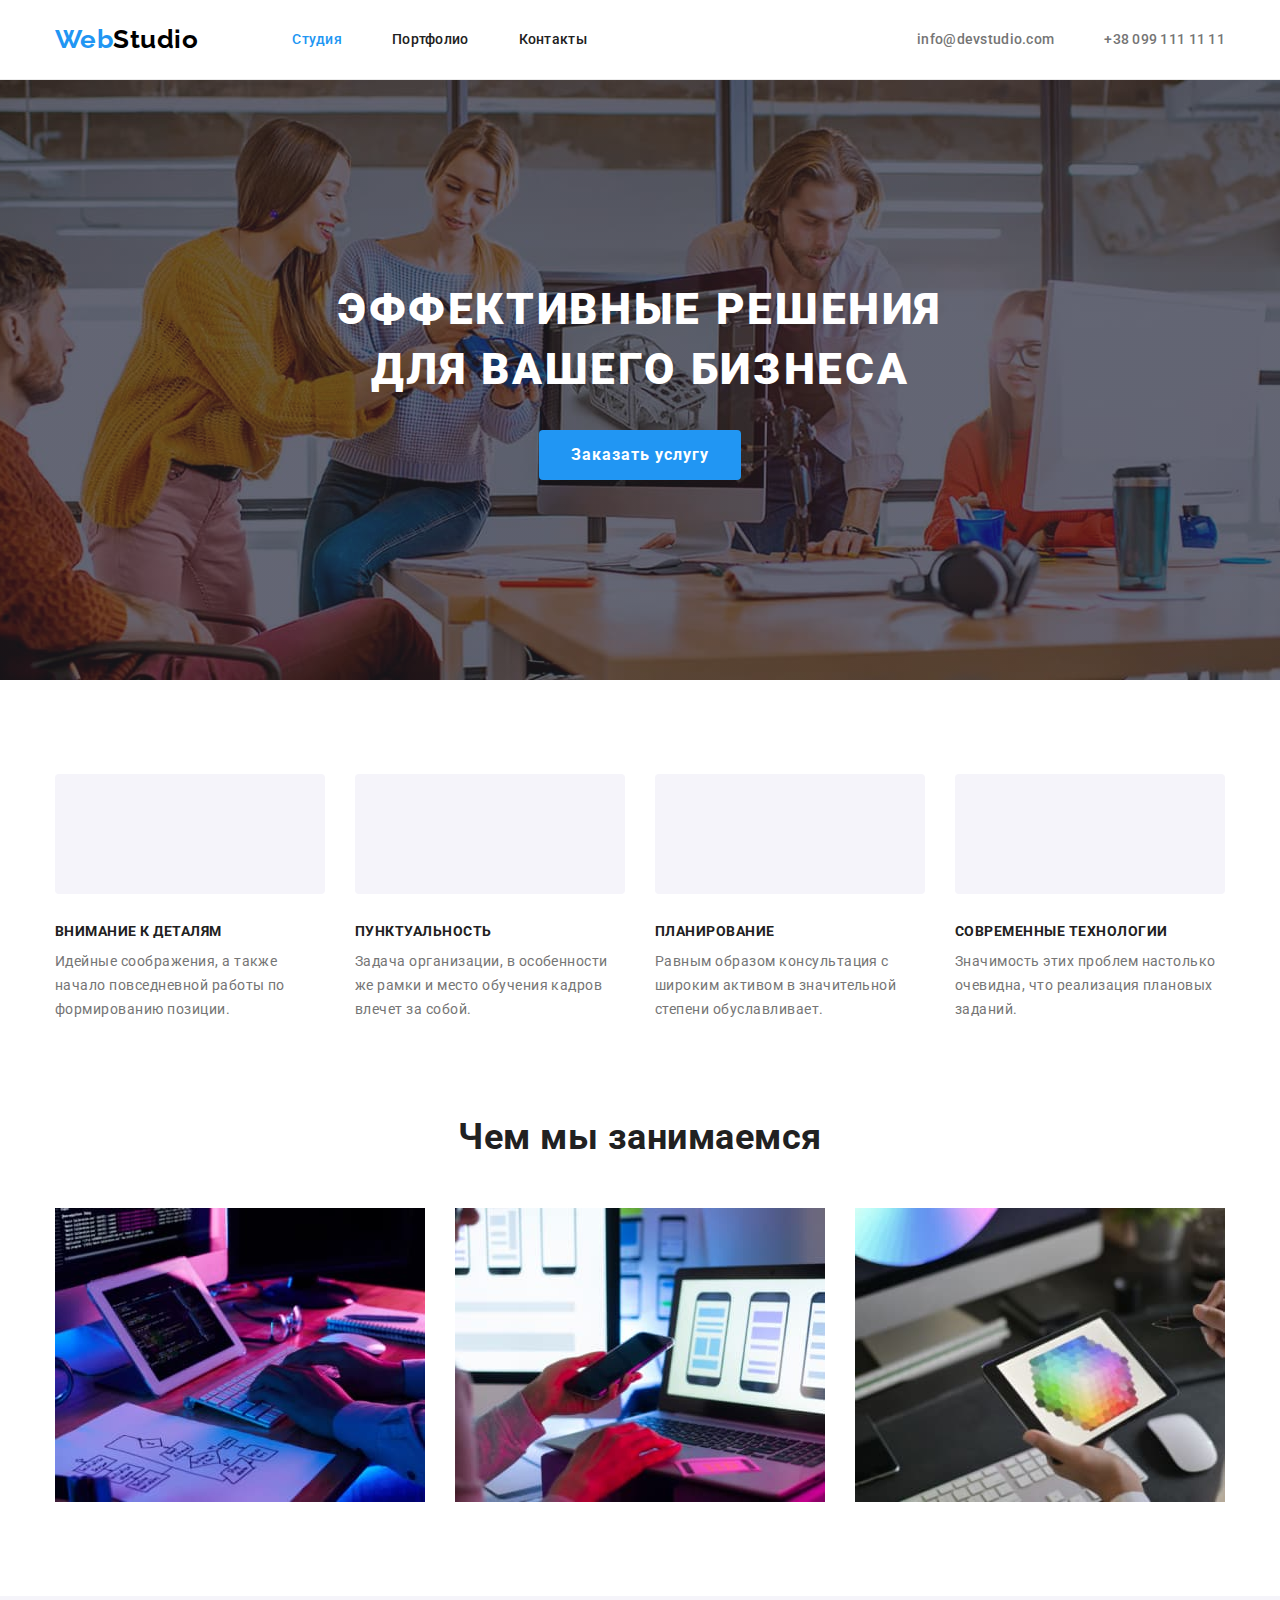
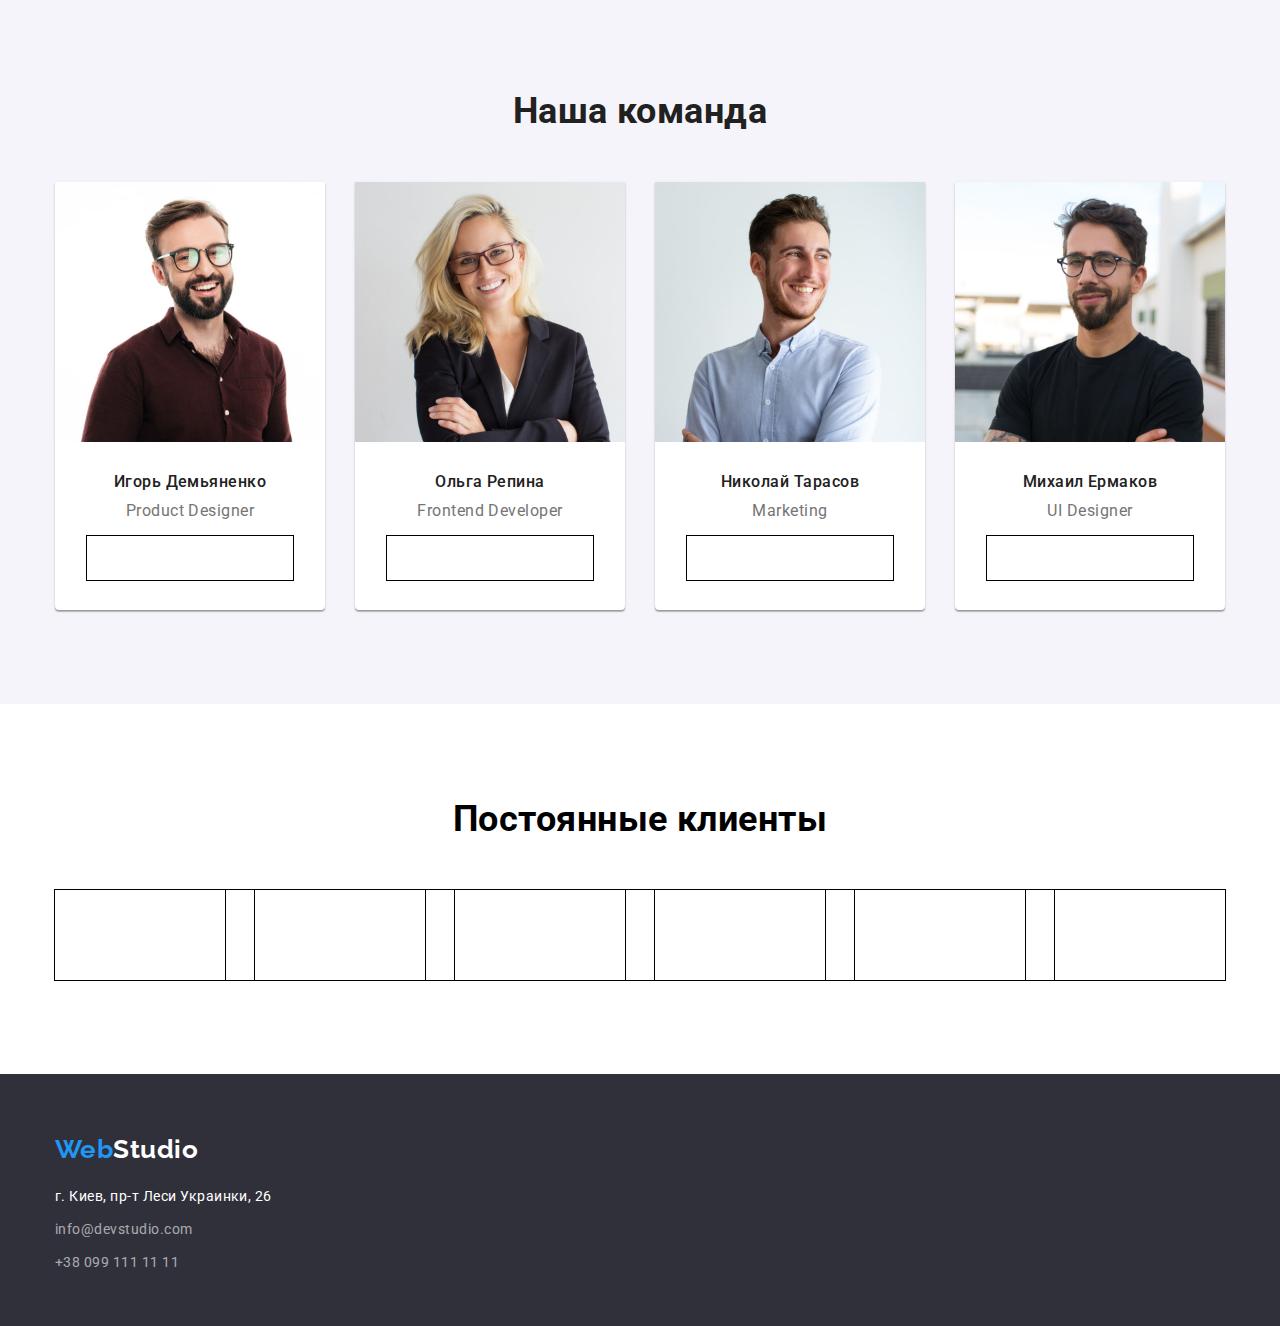
==== index.html @ 38fbfd87 "added area for social links" ====
<!DOCTYPE html>
<html lang="ru">
<head>
    <meta charset="UTF-8">
    <meta name="viewport" content="width=device-width, initial-scale=1.0">
    <title>WebStudio|Студия</title>
    <link rel="stylesheet" href="https://cdnjs.cloudflare.com/ajax/libs/modern-normalize/1.0.0/modern-normalize.min.css">
    <link rel="stylesheet" href="./css/style.css">
    <link rel="preconnect" href="https://fonts.gstatic.com">
    <link href="https://fonts.googleapis.com/css2?family=Raleway:wght@700&family=Roboto:wght@400;500;700;900&display=swap"
    rel="stylesheet">
</head>

<body>
    <!-- Хедер -->
    <header class="header">
        <div class="container">
            <nav class="nav">
                <a class="logo" href="./index.html">Web<span class="logo-studio-header">Studio</span></a>
                <ul class="links">
                    <li class="item"><a class="nav-link active-page" href="./index.html">Студия</a></li>
                    <li class="item"><a class="nav-link" href="./portfolio.html">Портфолио</a></li>
                    <li class="item"><a class="nav-link" href="./index.html">Контакты</a></li>
                </ul>
            </nav>
            
            <ul class="contacts">
                <li class="item"><a class="contacts-header" href="mailto:info@example.com">info@devstudio.com</a></li>
                <li class="item"><a class="contacts-header" href="tel:+380991111111">+38 099 111 11 11</a></li>
            </ul>
        </div>
    </header>
    <!-- Основна стрінка -->
    <main class="main">
        <section class="hero">
            <div class="container">
                <h1 class="hero-title">Эффективные решения для вашего бизнеса</h1>
                <button class="order button" type="button">Заказать услугу</button>
            </div>
        </section>
        <!-- Переваги -->
        <section class="benefits">
            <div class="container">
                <!-- Прихований заголовок h2 -->
                <h2 class="visually-hidden">Преимущества</h2>
                <ul class="benefits-content">
                    <li class="item icon-details">
                        <div class="icon-background"></div>
                        <h3 class="benefits-title">Внимание к деталям</h3>
                        <p class="benefits-text">Идейные соображения, а также начало повседневной работы по формированию
                            позиции.</p>
                    </li>
                
                    <li class="item icon-punctuality">
                        <div class="icon-background"></div>
                        <h3 class="benefits-title">Пунктуальность</h3>
                        <p class="benefits-text">Задача организации, в особенности же рамки и место обучения кадров влечет
                            за собой.</p>
                    </li>
                
                    <li class="item icon-planing">
                        <div class="icon-background"></div>
                        <h3 class="benefits-title">Планирование</h3>
                        <p class="benefits-text">Равным образом консультация с широким активом в значительной степени
                            обуславливает.</p>
                    </li>
                
                    <li class="item icon-technology">
                        <div class="icon-background"></div>
                        <h3 class="benefits-title">Современные технологии</h3>
                        <p class="benefits-text">Значимость этих проблем настолько очевидна, что реализация плановых
                            заданий.</p>
                    </li>
                </ul>
            </div>
        </section>
        <!-- Чим ми займаємося -->
        <section class="our-work">
            <div class="container">
                <h2 class="work-title">Чем мы занимаемся</h2>
                <ul class="work-photo">
                    <li><img src="./images/photo-work1.jpg" alt="наша работа-1" width="370"></li>
                    <li><img src="./images/photo-work2.jpg" alt="наша работа-2" width="370"></li>
                    <li><img src="./images/photo-work3.jpg" alt="наша работа-3" width="370"></li>
                </ul>
            </div>
        </section>
        <!-- Команда -->
        <section class="team">
            <div class="container">
                <h2 class="team-title">Наша команда</h2>
                <ul class="team-cards">
                    <li class="item">
                        <img src="./images/ihor.jpg" alt="Игорь Демьяненко" width="270">
                        <div class="description">
                            <h3 class="team-name">Игорь Демьяненко</h3>
                            <p class="team-employee">Product Designer</p>
                        </div>
                        <ul class="social-links">
                            <li></li>
                            <li></li>
                            <li></li>
                            <li></li>
                        </ul>
                    </li>
                    <li class="item">
                        <img src="./images/olha.jpg" alt="Ольга Репина" width="270">
                        <div class="description">
                            <h3 class="team-name">Ольга Репина</h3>
                            <p class="team-employee">Frontend Developer</p>
                        </div>
                        <ul class="social-links">
                            <li></li>
                            <li></li>
                            <li></li>
                            <li></li>
                        </ul>
                    </li>
                    <li class="item">
                        <img src="./images/nikolay.jpg" alt="Николай Тарасов" width="270">
                        <div class="description">
                            <h3 class="team-name">Николай Тарасов</h3>
                            <p class="team-employee">Marketing</p>
                        </div>
                        <ul class="social-links">
                            <li></li>
                            <li></li>
                            <li></li>
                            <li></li>
                        </ul>
                    </li>
                    <li class="item">
                        <img src="./images/mikhail.jpg" alt="Михаил Ермаков" width="270">
                        <div class="description">
                            <h3 class="team-name">Михаил Ермаков</h3>
                            <p class="team-employee">UI Designer</p>
                        </div>
                        <ul class="social-links">
                            <li></li>
                            <li></li>
                            <li></li>
                            <li></li>
                        </ul>
                    </li>
                </ul>
            </div>
        </section>
        <section class="clients">
            <div class="container">
                <h2 class="clients-title">Постоянные клиенты</h2>
                <ul class="clients-list">
                    <li class="item"></li>
                    <li class="item"></li>
                    <li class="item"></li>
                    <li class="item"></li>
                    <li class="item"></li>
                    <li class="item"></li>
                </ul>
            </div>
        </section>
    </main>
    <!-- Футер -->
    <footer class="footer">
        <div class="container">
            <a class="logo" href="./index.html">Web<span class="logo-studio-footer">Studio</span></a>
            <address>
                <ul class="address-list">
                    <li class="item">
                        <p class="location">г. Киев, пр-т Леси Украинки, 26</p>
                    </li>
                    <li class="item">
                        <a class="contacts-footer" href="mailto:info@example.com">info@devstudio.com</a>
                    </li>
                    <li class="item">
                        <a class="contacts-footer" href="tel:+380991111111">+38 099 111 11 11</a>
                    </li>
                </ul>
            </address>
        </div>
    </footer>
</body>
</html>
---- css/style.css ----
/* global */
body {
  font-family: Roboto, sans-serif;
  font-style: normal;
  letter-spacing: 0.03em;
  box-sizing: border-box;
}

/* Universal container */
.container {
  width: 1200px;
  padding-right: 15px;
  padding-left: 15px;
  margin-right: auto;
  margin-left: auto;
}

img {
  display: block;
  min-width: 100%;
  height: auto;
}

.benefits .container {
  padding-top: 94px;
  padding-bottom: 94px;
}

.our-work .container {
  padding-bottom: 94px;
}

/* Elements with display: flex */
.nav,
.links,
.contacts,
.benefits-content,
.work-photo,
.team-cards,
.buttons,
.portfolio-cards,
.header .container {
  display: flex;
}

ul,
li,
p,
h1,
h2,
h3 {
  margin: 0;
  padding: 0;
}

*,
*::before,
*::after {
  box-sizing: inherit;
}

ul {
  list-style: none;
}

a,
a:visited {
  text-decoration: none;
}

.address-list .item {
  font-style: normal;
}

/* colors */
:root {
  --title-color: #212121;
  --white-color: #ffffff;
  --blue-color: #2196f3;
  --text-color: #757575;
}

/* logo basic style*/
.logo {
  color: var(--blue-color);
  font-family: Raleway, sans-serif;
  font-weight: 700;
  font-size: 26px;
  line-height: 1.19;
}

.nav .logo {
  margin-right: 94px;
  padding-top: 24px;
  padding-bottom: 25px;
}

/* styles for "Studio" */
.logo-studio-header {
  color: #000000;
}

.logo-studio-footer {
  color: #ffffff;
}

/* Header */
.header {
  height: 80px;
  border-bottom: 1px solid #ececec;
}

.header .container {
  text-align: center;
}

/* nav, titles, team-names, buttons */
.nav-link,
.benefits-title,
.work-title,
.team-title,
.team-name {
  color: var(--title-color);
}

.active-page {
  color: var(--blue-color);
}

.nav-link,
.contacts-header {
  font-weight: 500;
  font-size: 14px;
  line-height: 1.14;
  letter-spacing: 0.02em;
  display: block;
  padding-top: 32px;
  padding-bottom: 32px;
}

/* nav */
.nav {
  align-items: center;
}

/* .links .item + .item,
.contacts .item + .item {
  margin-left: 50px;
} */

.links .item:not(:last-child),
.contacts .item:not(:last-child) {
  margin-right: 50px;
}

.contacts {
  margin-left: auto;
}

/* hover, focus in nav and contacts in header */
.nav-link:hover,
.nav-link:focus,
.contacts-header:hover,
.contacts-header:focus {
  color: var(--blue-color);
}

.contacts-header,
.benefits-text,
.team-employee {
  color: var(--text-color);
}

/* hero, footer background*/
.footer {
  background-color: #2f303a;
}

/* hero */
.hero {
  display: flex;
  text-align: center;
  height: 600px;
  max-width: 1600px;
  margin-right: auto;
  margin-left: auto;
  padding-top: 200px;
  padding-bottom: 200px;
  background-color: #c4c4c4;
  background-image: linear-gradient(
      to right,
      rgba(47, 48, 58, 0.4),
      rgba(47, 48, 58, 0.4)
    ),
    url("../images/hero-background.jpg");
  background-repeat: no-repeat;
  background-position: center;
  background-size: cover;
}

.hero .container {
  max-width: 696px;
}

.hero-title {
  margin-bottom: 30px;
  font-weight: 900;
  font-size: 44px;
  line-height: 1.36;
  color: var(--white-color);
  letter-spacing: 0.06em;
  text-transform: uppercase;
}

/* Заказать услугу */
.button {
  display: inline-block;
  padding: 10px 32px;
  background-color: var(--blue-color);
  color: white;
  text-decoration: none;
  border-radius: 4px;
  min-width: 200px;
  border: transparent;

  font-weight: 700;
  font-size: 16px;
  line-height: 1.88;
  letter-spacing: 0.06em;
  color: var(--white-color);
}

.button:hover,
.button:focus {
  background-color: var(--white-color);
  color: black;
}

.button:active {
  background-color: var(--blue-color);
  color: white;
}

/* Преимущества */

/* Прихований заголовок-універсальний */
.visually-hidden {
  position: absolute;
  width: 1px;
  height: 1px;
  margin: -1px;
  border: 0;
  padding: 0;
  white-space: nowrap;
  clip-path: inset(100%);
  clip: rect(0 0 0 0);
  overflow: hidden;
}

.benefits-content {
  justify-content: space-between;
}

.benefits .item {
  max-width: 270px;
}

/* Декоративні іконки */
/* зробити як inline-svg, зробити div і туди фон*/
/* .benefits .item::before, */
.icon-background {
  display: block;
  content: "";
  width: 270px;
  height: 120px;
  background-color: #f5f4fa;
  border-radius: 4px;
  background-size: contain;
  background-repeat: no-repeat;
  background-position: center;
  margin-bottom: 30px;
}

.benefits-title {
  margin-bottom: 10px;
  font-weight: 700;
  font-size: 14px;
  line-height: 1.14;
  text-transform: uppercase;
}

.benefits-text {
  font-weight: 400;
  font-size: 14px;
  line-height: 1.71;
}

/* title - Чем мы занимаемся, Наша команда*/
.our-work {
  text-align: center;
}

.work-title {
  margin-bottom: 50px;
}

.work-photo {
  justify-content: space-between;
}

.work-title,
.team-title,
.clients-title {
  font-weight: 700;
  font-size: 36px;
  line-height: 1.17;
}

/* Команда */
.team {
  padding-top: 94px;
  padding-bottom: 94px;
  background-color: #f5f4fa;
}

.team-title {
  text-align: center;
  margin-bottom: 50px;
}

.team-cards {
  justify-content: space-between;
  text-align: center;
}

.team-cards .item {
  width: 270px;
  height: 428px;
  background-color: var(--white-color);
  padding-bottom: 30px;
  box-shadow: 0px 1px 3px rgba(0, 0, 0, 0.12), 0px 1px 1px rgba(0, 0, 0, 0.14),
    0px 2px 1px rgba(0, 0, 0, 0.2);
  border-radius: 0px 0px 4px 4px;
}

.team-cards .description {
  padding-top: 30px;
  /* padding-bottom: 30px; */
}

.team-name {
  font-weight: 500;
  font-size: 16px;
  line-height: 1.19;
}

.team-employee {
  font-weight: 400;
  font-size: 16px;
  line-height: 1.19;
  margin-top: 10px;
}

.social-links {
  width: 206px;
  height: 44px;
  margin-top: 16px;
  margin-right: auto;
  margin-left: auto;
  outline: 1px solid black;
}

/* Клієнти */
.clients {
  padding-top: 94px;
  padding-bottom: 94px;
  text-align: center;
}

.clients-title {
  margin-bottom: 50px;
}

.clients-list {
  display: flex;
  justify-content: space-between;
  height: 90px;
  outline: 1px solid black;
}

.clients-list .item {
  width: 170px;
  height: 90px;
  outline: 1px solid black;
}

/* footer */
footer {
  min-height: 252px;
  padding-top: 60px;
  padding-bottom: 60px;
}

.location {
  font-weight: 400;
  font-size: 14px;
  line-height: 1.71;
  color: var(--white-color);
}

.contacts-footer {
  font-weight: 400;
  font-size: 14px;
  line-height: 1.71;
  color: rgba(255, 255, 255, 0.6);
}

.footer .logo {
  margin-bottom: 20px;
  display: block;
}

.address-list {
  width: 231px;
  height: 81px;
}

.address-list .item + .item {
  margin-top: 9px;
}

/* Портфоліо */
.portfolio-container {
  /* min-height: 1360px; */
  padding-top: 94px;
  padding-bottom: 94px;
}

/* Кнопки */
.buttons {
  min-width: 611px;
  margin-bottom: 50px;
  width: 611px;
  justify-content: space-between;
  margin-right: auto;
  margin-left: auto;
}

button {
  font-weight: 500;
  font-size: 16px;
  line-height: 1.63;
  letter-spacing: 0.03em;
  padding: 6px 22px;
  background-color: #f5f4fa;
  text-decoration: none;
  cursor: pointer;
  border: transparent;
  border-radius: 4px;
}

button:hover,
button:focus {
  background-color: var(--blue-color);
  color: var(--white-color);
  box-shadow: 0px 3px 1px rgba(0, 0, 0, 0.1), 0px 1px 2px rgba(0, 0, 0, 0.08),
    0px 2px 2px rgba(0, 0, 0, 0.12);
  border-radius: 4px;
}

.portfolio-cards {
  flex-wrap: wrap;
}

.portfolio-cards .item a {
  display: block;
}

.portfolio-cards .item:hover {
  box-shadow: 0px 4px 4px rgba(0, 0, 0, 0.25);
}

/* Заголовки карток */
.portfolio-cards h2 {
  color: var(--title-color);
  font-weight: 700;
  font-size: 18px;
  line-height: 2;
  letter-spacing: 0.06em;
}

/* Типи карток */
.portfolio-cards p {
  color: var(--text-color);
  font-weight: 400;
  font-size: 16px;
  line-height: 1.88;
}

.portfolio-cards .item {
  width: calc ((100% - 60px)/3);
  min-height: 404px;
}

.portfolio-cards .item:not(:nth-child(3n)) {
  margin-right: 30px;
}

.portfolio-cards .item:not(:nth-last-child(-n + 3)) {
  margin-bottom: 30px;
}

.portfolio-cards .description {
  padding: 20px 24px;
  height: 110px;
  border-bottom: 1px solid #ececec;
  border-right: 1px solid #ececec;
  border-left: 1px solid #ececec;
}
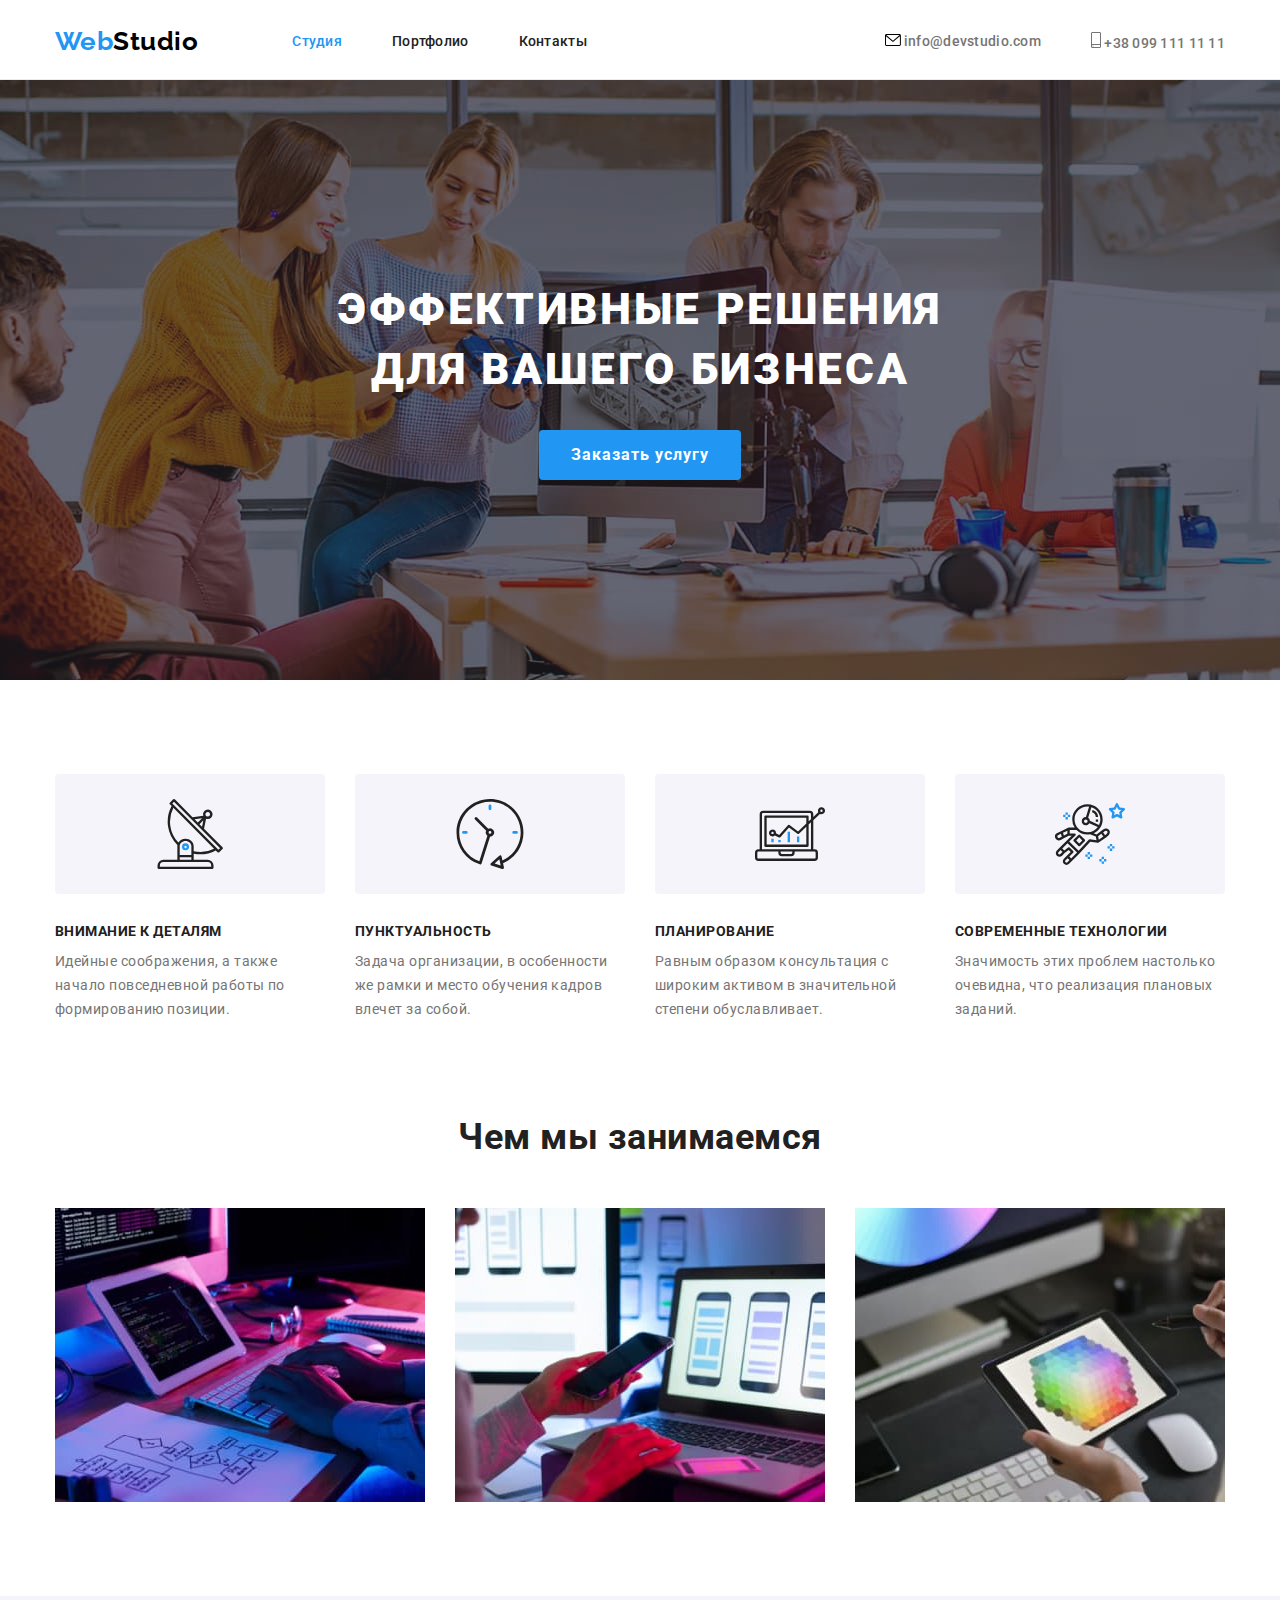
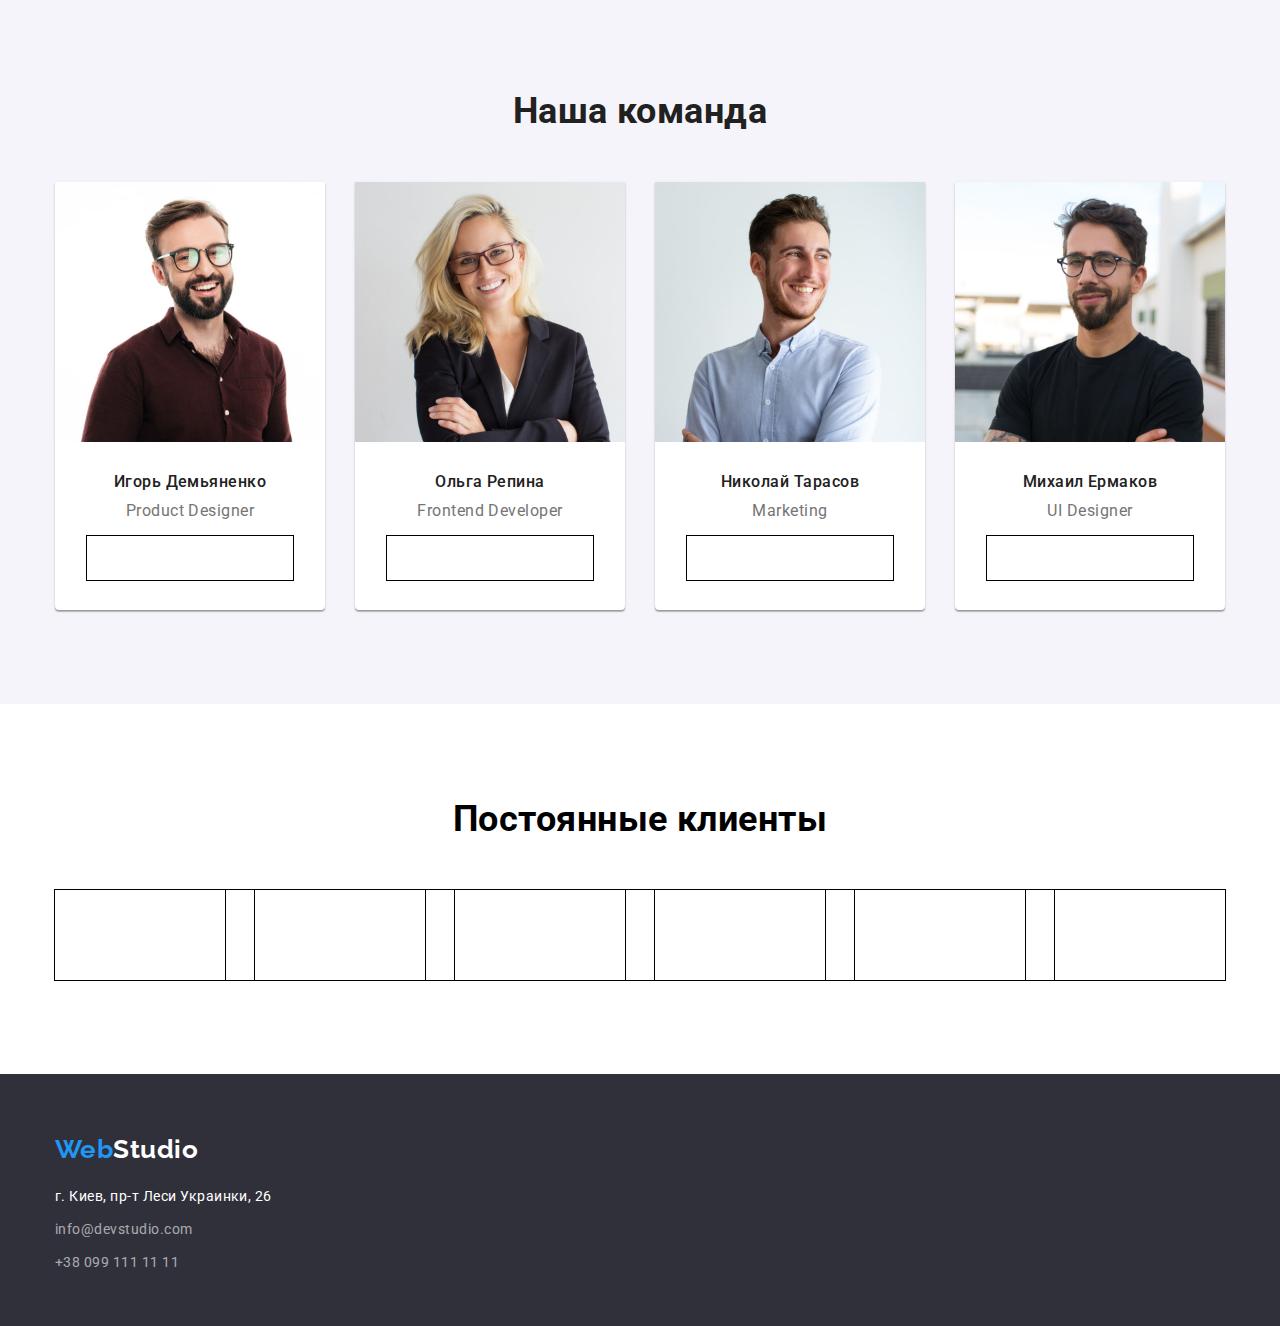
==== commit efb6b685: "added icons to contacts in header and to benefits" ====
--- a/index.html
+++ b/index.html
@@ -25,8 +25,18 @@
             </nav>
             
             <ul class="contacts">
-                <li class="item"><a class="contacts-header" href="mailto:info@example.com">info@devstudio.com</a></li>
-                <li class="item"><a class="contacts-header" href="tel:+380991111111">+38 099 111 11 11</a></li>
+                <li class="item">
+                    <a class="contacts-header" href="mailto:info@example.com">
+                        <svg class="icon-letter" width="16" height="12"><use href="./images/all-svg-icons.svg#icon-letter"></svg>
+                        info@devstudio.com
+                    </a>
+                </li>
+                <li class="item">
+                    <a class="contacts-header" href="tel:+380991111111">
+                        <svg class="icon-letter" width="10" height="16"><use href="./images/all-svg-icons.svg#icon-smartphone"></svg>
+                        +38 099 111 11 11
+                    </a>
+                </li>
             </ul>
         </div>
     </header>
@@ -45,28 +55,44 @@
                 <h2 class="visually-hidden">Преимущества</h2>
                 <ul class="benefits-content">
                     <li class="item icon-details">
-                        <div class="icon-background"></div>
+                        <div class="icon-background">
+                            <svg class="icon-letter" width="70" height="70">
+                                <use href="./images/all-svg-icons.svg#icon-benefits-details">
+                            </svg>
+                        </div>
                         <h3 class="benefits-title">Внимание к деталям</h3>
                         <p class="benefits-text">Идейные соображения, а также начало повседневной работы по формированию
                             позиции.</p>
                     </li>
                 
                     <li class="item icon-punctuality">
-                        <div class="icon-background"></div>
+                        <div class="icon-background">
+                            <svg class="icon-letter" width="70" height="70">
+                                <use href="./images/all-svg-icons.svg#icon-benefits-punctuality">
+                            </svg>
+                        </div>
                         <h3 class="benefits-title">Пунктуальность</h3>
                         <p class="benefits-text">Задача организации, в особенности же рамки и место обучения кадров влечет
                             за собой.</p>
                     </li>
                 
                     <li class="item icon-planing">
-                        <div class="icon-background"></div>
+                        <div class="icon-background">
+                            <svg class="icon-letter" width="70" height="70">
+                                <use href="./images/all-svg-icons.svg#icon-benefits-planing">
+                            </svg>
+                        </div>
                         <h3 class="benefits-title">Планирование</h3>
                         <p class="benefits-text">Равным образом консультация с широким активом в значительной степени
                             обуславливает.</p>
                     </li>
                 
                     <li class="item icon-technology">
-                        <div class="icon-background"></div>
+                        <div class="icon-background">
+                            <svg class="icon-letter" width="70" height="70">
+                                <use href="./images/all-svg-icons.svg#icon-benefits-technology">
+                            </svg>
+                        </div>
                         <h3 class="benefits-title">Современные технологии</h3>
                         <p class="benefits-text">Значимость этих проблем настолько очевидна, что реализация плановых
                             заданий.</p>
--- a/css/style.css
+++ b/css/style.css
@@ -155,6 +155,17 @@
 
 .contacts {
   margin-left: auto;
+}
+
+/* Decorative icons */
+.contacts .item {
+  display: flex;
+  justify-content: center;
+  align-items: center;
+}
+
+.icon-background {
+  padding: 25px 100px;
 }
 
 /* hover, focus in nav and contacts in header */
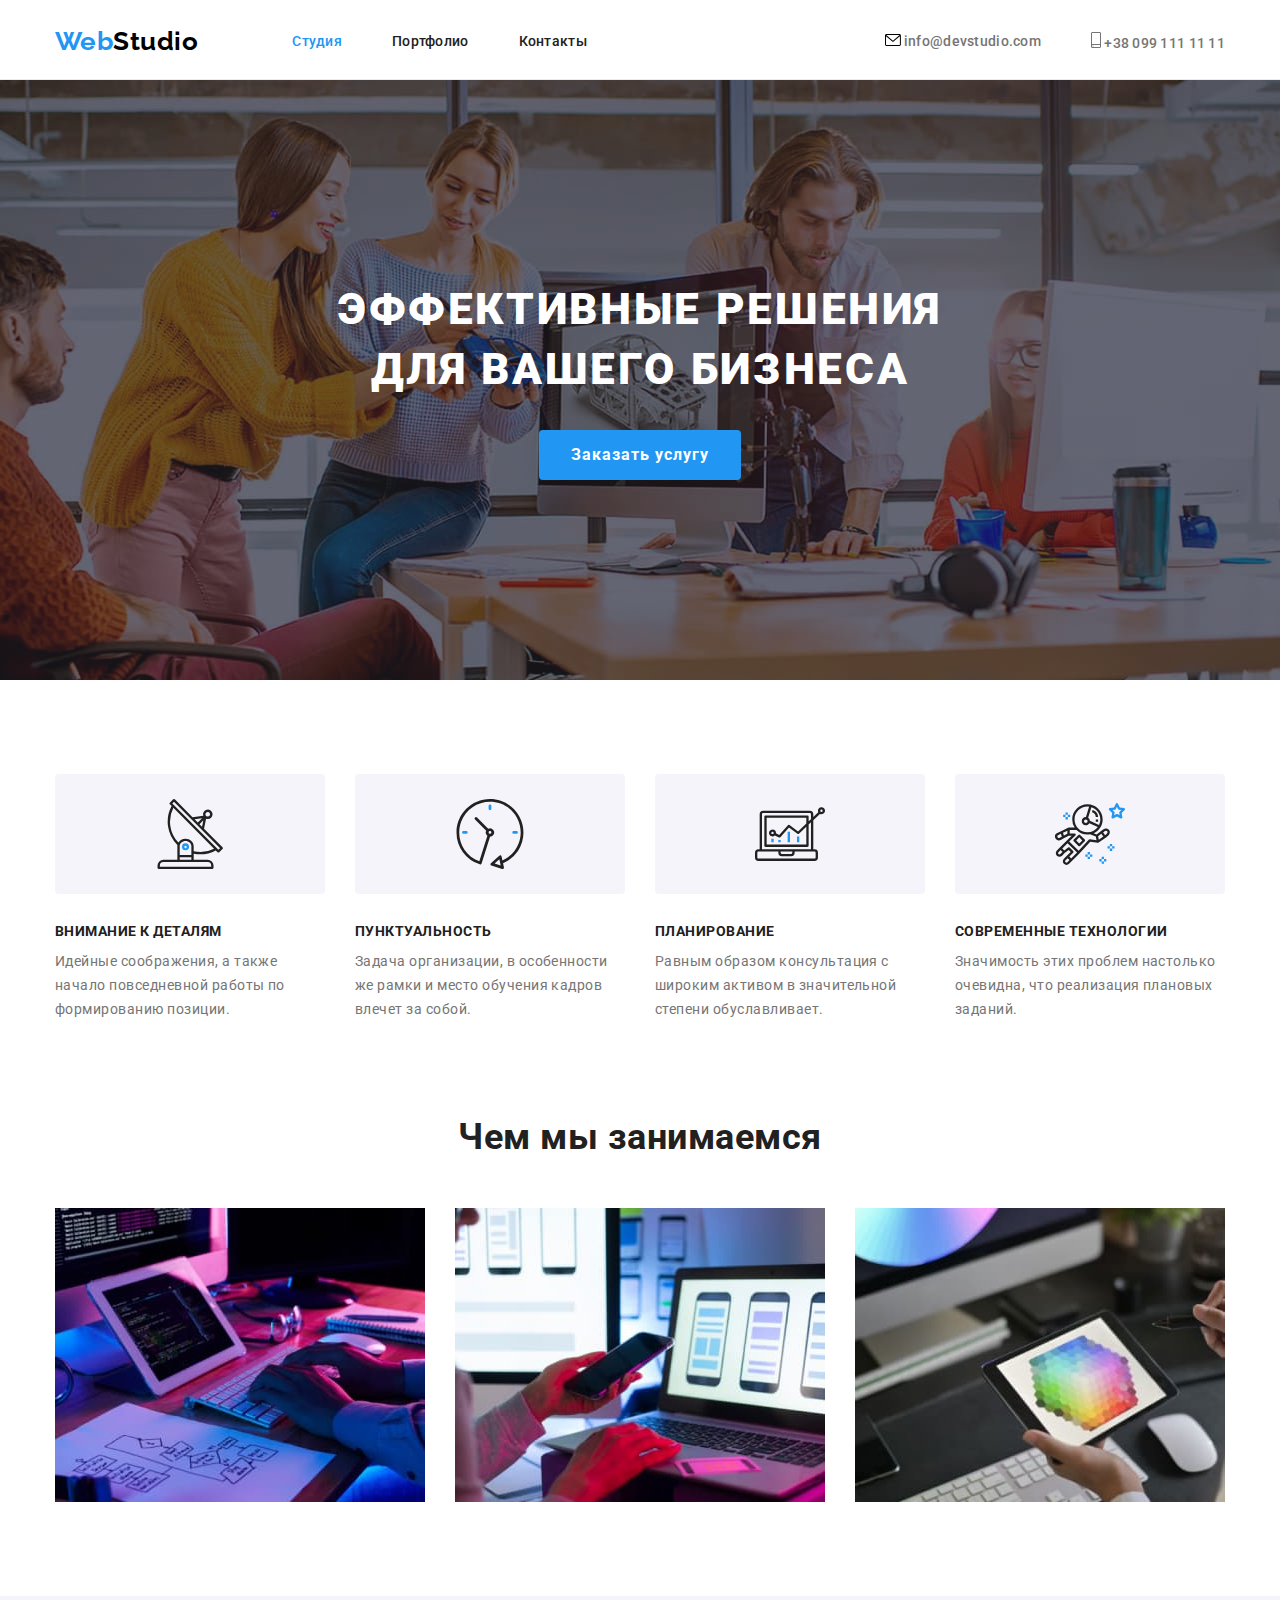
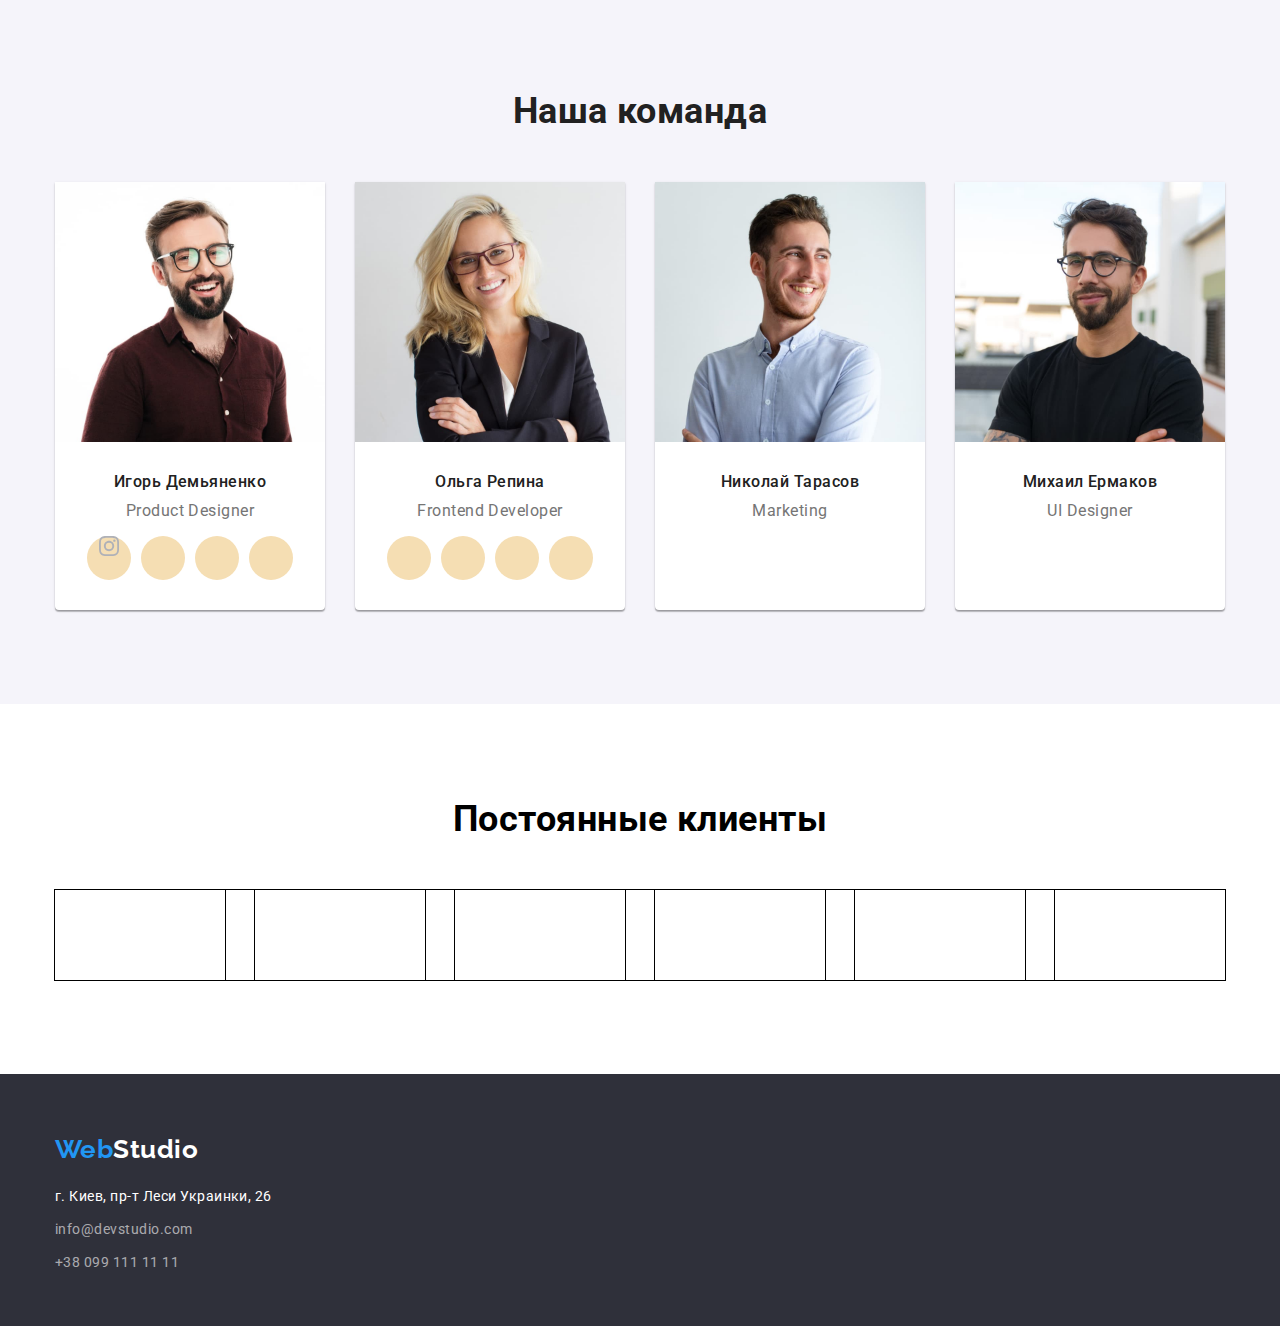
==== commit ad16752b: "icon decoration" ====
--- a/index.html
+++ b/index.html
@@ -54,10 +54,10 @@
                 <!-- Прихований заголовок h2 -->
                 <h2 class="visually-hidden">Преимущества</h2>
                 <ul class="benefits-content">
-                    <li class="item icon-details">
-                        <div class="icon-background">
-                            <svg class="icon-letter" width="70" height="70">
-                                <use href="./images/all-svg-icons.svg#icon-benefits-details">
+                    <li class="item">
+                        <div class="icon-background">
+                            <svg class="icon-details">
+                                <use href="./images/all-svg-icons.svg#icon-benefits-details"></use>
                             </svg>
                         </div>
                         <h3 class="benefits-title">Внимание к деталям</h3>
@@ -123,10 +123,16 @@
                             <p class="team-employee">Product Designer</p>
                         </div>
                         <ul class="social-links">
-                            <li></li>
-                            <li></li>
-                            <li></li>
-                            <li></li>
+                            <li>
+                                <a href="">
+                                    <svg class="icon-letter" width="20" height="20">
+                                        <use href="./images/all-svg-icons.svg#icon-instagram">
+                                    </svg>
+                                </a>
+                            </li>
+                            <li><a href=""></a></li>
+                            <li><a href=""></a></li>
+                            <li><a href=""></a></li>
                         </ul>
                     </li>
                     <li class="item">
@@ -136,10 +142,10 @@
                             <p class="team-employee">Frontend Developer</p>
                         </div>
                         <ul class="social-links">
-                            <li></li>
-                            <li></li>
-                            <li></li>
-                            <li></li>
+                            <li><a href=""></a></li>
+                            <li><a href=""></a></li>
+                            <li><a href=""></a></li>
+                            <li><a href=""></a></li>
                         </ul>
                     </li>
                     <li class="item">
--- a/css/style.css
+++ b/css/style.css
@@ -164,9 +164,6 @@
   align-items: center;
 }
 
-.icon-background {
-  padding: 25px 100px;
-}
 
 /* hover, focus in nav and contacts in header */
 .nav-link:hover,
@@ -276,21 +273,6 @@
   max-width: 270px;
 }
 
-/* Декоративні іконки */
-/* зробити як inline-svg, зробити div і туди фон*/
-/* .benefits .item::before, */
-.icon-background {
-  display: block;
-  content: "";
-  width: 270px;
-  height: 120px;
-  background-color: #f5f4fa;
-  border-radius: 4px;
-  background-size: contain;
-  background-repeat: no-repeat;
-  background-position: center;
-  margin-bottom: 30px;
-}
 
 .benefits-title {
   margin-bottom: 10px;
@@ -378,7 +360,7 @@
   margin-top: 16px;
   margin-right: auto;
   margin-left: auto;
-  outline: 1px solid black;
+  /* outline: 1px solid black; */
 }
 
 /* Клієнти */
@@ -528,3 +510,45 @@
   border-right: 1px solid #ececec;
   border-left: 1px solid #ececec;
 }
+
+
+/* Декоративні іконки */
+/* зробити як inline-svg, зробити div і туди фон*/
+/* .benefits .item::before, */
+.icon-background {
+  /* display: block; */
+  /* content: ""; */
+  width: 270px;
+  height: 120px;
+  background-color: #f5f4fa;
+  border-radius: 4px;
+  padding: 0;
+  /* background-size: contain;
+  background-repeat: no-repeat;
+  background-position: center; */
+  margin-bottom: 30px;
+  padding: 25px 100px;
+}
+
+.icon-details {
+  width: 70px;
+  height: 70px;
+}
+
+.team .social-links {
+  display: flex;
+  /* align-content: center; */
+  justify-content: space-between;
+}
+
+.social-links li {
+  width: 44px;
+  height: 44px;
+}
+
+.social-links a {
+  display: block;
+  height: 100%;
+  border-radius: 50%;
+  background-color: wheat;
+}
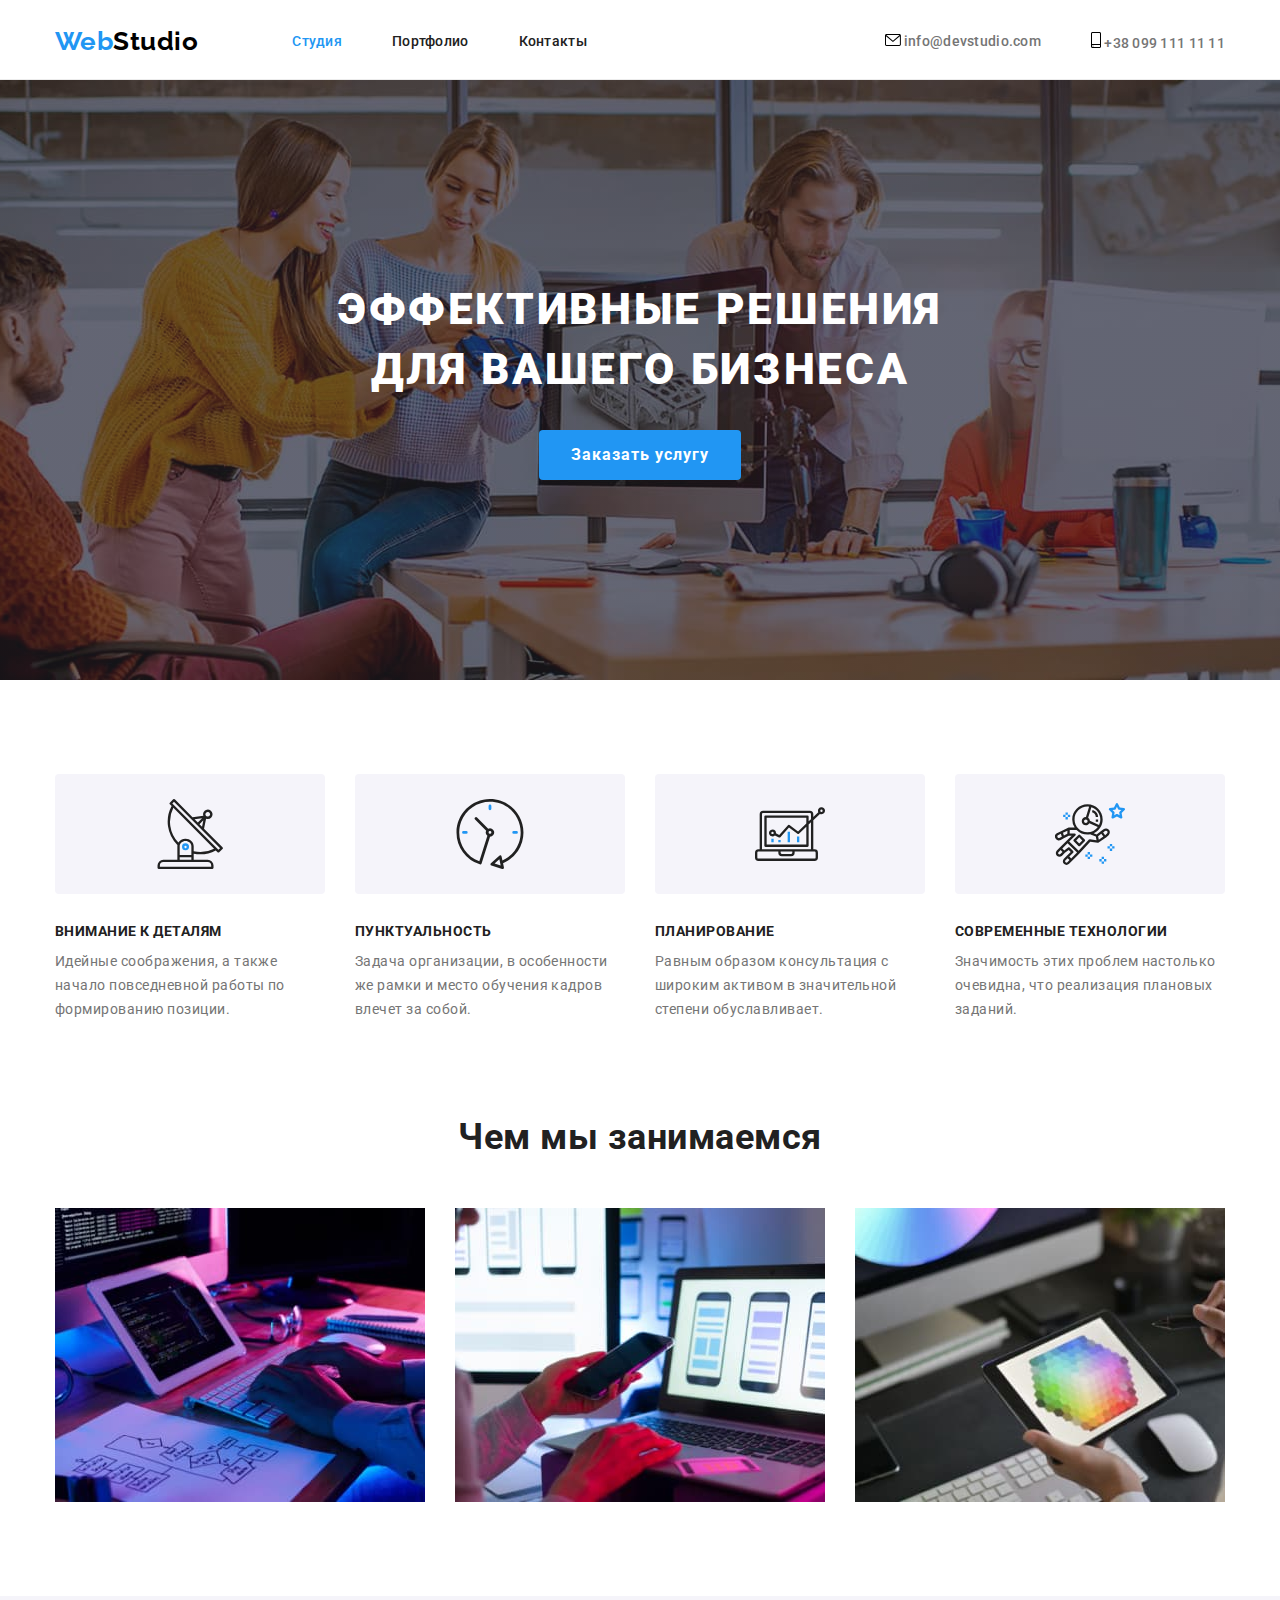
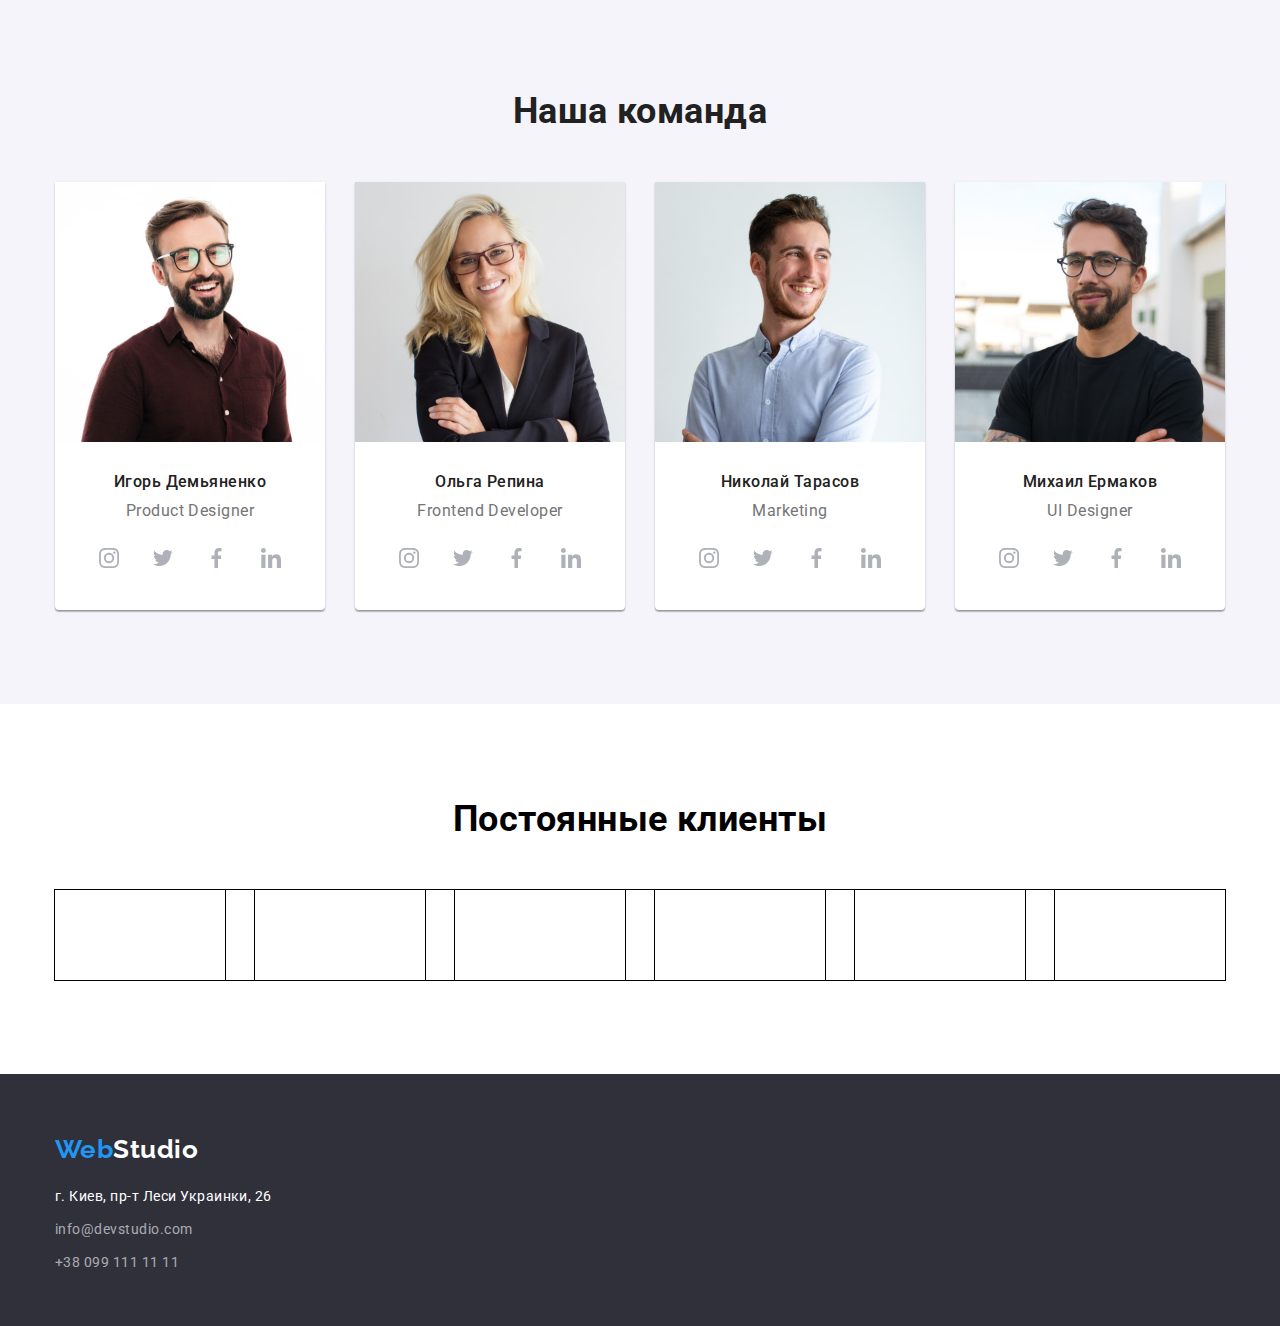
==== commit f2a9ad7f: "added decoration for social icons" ====
--- a/index.html
+++ b/index.html
@@ -27,13 +27,13 @@
             <ul class="contacts">
                 <li class="item">
                     <a class="contacts-header" href="mailto:info@example.com">
-                        <svg class="icon-letter" width="16" height="12"><use href="./images/all-svg-icons.svg#icon-letter"></svg>
+                        <svg class="icon-letter" width="16" height="12"><use href="./images/all-svg-icons.svg#icon-letter"></use></svg>
                         info@devstudio.com
                     </a>
                 </li>
                 <li class="item">
                     <a class="contacts-header" href="tel:+380991111111">
-                        <svg class="icon-letter" width="10" height="16"><use href="./images/all-svg-icons.svg#icon-smartphone"></svg>
+                        <svg class="icon-smartphone" width="10" height="16"><use href="./images/all-svg-icons.svg#icon-smartphone"></use></svg>
                         +38 099 111 11 11
                     </a>
                 </li>
@@ -56,7 +56,7 @@
                 <ul class="benefits-content">
                     <li class="item">
                         <div class="icon-background">
-                            <svg class="icon-details">
+                            <svg class="icon-details" width="70" height="70">
                                 <use href="./images/all-svg-icons.svg#icon-benefits-details"></use>
                             </svg>
                         </div>
@@ -65,9 +65,9 @@
                             позиции.</p>
                     </li>
                 
-                    <li class="item icon-punctuality">
+                    <li class="item">
                         <div class="icon-background">
-                            <svg class="icon-letter" width="70" height="70">
+                            <svg class="icon-punctuality" width="70" height="70">
                                 <use href="./images/all-svg-icons.svg#icon-benefits-punctuality">
                             </svg>
                         </div>
@@ -76,9 +76,9 @@
                             за собой.</p>
                     </li>
                 
-                    <li class="item icon-planing">
+                    <li class="item">
                         <div class="icon-background">
-                            <svg class="icon-letter" width="70" height="70">
+                            <svg class="icon-planing" width="70" height="70">
                                 <use href="./images/all-svg-icons.svg#icon-benefits-planing">
                             </svg>
                         </div>
@@ -87,9 +87,9 @@
                             обуславливает.</p>
                     </li>
                 
-                    <li class="item icon-technology">
+                    <li class="item">
                         <div class="icon-background">
-                            <svg class="icon-letter" width="70" height="70">
+                            <svg class="icon-technology" width="70" height="70">
                                 <use href="./images/all-svg-icons.svg#icon-benefits-technology">
                             </svg>
                         </div>
@@ -124,16 +124,39 @@
                         </div>
                         <ul class="social-links">
                             <li>
-                                <a href="">
-                                    <svg class="icon-letter" width="20" height="20">
-                                        <use href="./images/all-svg-icons.svg#icon-instagram">
-                                    </svg>
-                                </a>
-                            </li>
-                            <li><a href=""></a></li>
-                            <li><a href=""></a></li>
-                            <li><a href=""></a></li>
+                                <a class="qwerty" href="">
+                                    <svg class="icons icon-instagram" width="20" height="20">
+                                        <use href="./images/all-svg-icons.svg#icon-instagram"></use>
+                                    </svg>
+                                </a>
+                            </li>
+                            <li>
+                                <a href="">
+                                    <svg class="icons icon-twitter" width="20" height="20">
+                                        <use href="./images/all-svg-icons.svg#icon-twitter"></use>
+                                    </svg>
+                                </a>
+                            </li>
+                            <li>
+                                <a href="">
+                                    <svg class="icons icon-facebook" width="20" height="20">
+                                        <use href="./images/all-svg-icons.svg#icon-facebook"></use>
+                                    </svg>
+                                </a>
+                            </li>
+                            <li>
+                                <a href="">
+                                    <svg class="icons icon-linkedin" width="20" height="20">
+                                        <use href="./images/all-svg-icons.svg#icon-linkedin"></use>
+                                    </svg>
+                                </a>
+                            </li>
                         </ul>
+                        <!-- <button>
+                            <svg class="icons icon-linkedin" width="20" height="20">
+                                <use href="./images/all-svg-icons.svg#icon-linkedin"></use>
+                            </svg>
+                        </button> -->
                     </li>
                     <li class="item">
                         <img src="./images/olha.jpg" alt="Ольга Репина" width="270">
@@ -142,10 +165,34 @@
                             <p class="team-employee">Frontend Developer</p>
                         </div>
                         <ul class="social-links">
-                            <li><a href=""></a></li>
-                            <li><a href=""></a></li>
-                            <li><a href=""></a></li>
-                            <li><a href=""></a></li>
+                            <li>
+                                <a href="">
+                                    <svg class="icon-instagram" width="20" height="20">
+                                        <use href="./images/all-svg-icons.svg#icon-instagram">
+                                    </svg>
+                                </a>
+                            </li>
+                            <li>
+                                <a href="">
+                                    <svg class="icon-twitter" width="20" height="20">
+                                        <use href="./images/all-svg-icons.svg#icon-twitter">
+                                    </svg>
+                                </a>
+                            </li>
+                            <li>
+                                <a href="">
+                                    <svg class="icon-facebook" width="20" height="20">
+                                        <use href="./images/all-svg-icons.svg#icon-facebook">
+                                    </svg>
+                                </a>
+                            </li>
+                            <li>
+                                <a href="">
+                                    <svg class="icon-linkedin" width="20" height="20">
+                                        <use href="./images/all-svg-icons.svg#icon-linkedin">
+                                    </svg>
+                                </a>
+                            </li>
                         </ul>
                     </li>
                     <li class="item">
@@ -155,10 +202,34 @@
                             <p class="team-employee">Marketing</p>
                         </div>
                         <ul class="social-links">
-                            <li></li>
-                            <li></li>
-                            <li></li>
-                            <li></li>
+                            <li>
+                                <a href="">
+                                    <svg class="icon-instagram" width="20" height="20">
+                                        <use href="./images/all-svg-icons.svg#icon-instagram">
+                                    </svg>
+                                </a>
+                            </li>
+                            <li>
+                                <a href="">
+                                    <svg class="icon-twitter" width="20" height="20">
+                                        <use href="./images/all-svg-icons.svg#icon-twitter">
+                                    </svg>
+                                </a>
+                            </li>
+                            <li>
+                                <a href="">
+                                    <svg class="icon-facebook" width="20" height="20">
+                                        <use href="./images/all-svg-icons.svg#icon-facebook">
+                                    </svg>
+                                </a>
+                            </li>
+                            <li>
+                                <a href="">
+                                    <svg class="icon-linkedin" width="20" height="20">
+                                        <use href="./images/all-svg-icons.svg#icon-linkedin">
+                                    </svg>
+                                </a>
+                            </li>
                         </ul>
                     </li>
                     <li class="item">
@@ -168,10 +239,34 @@
                             <p class="team-employee">UI Designer</p>
                         </div>
                         <ul class="social-links">
-                            <li></li>
-                            <li></li>
-                            <li></li>
-                            <li></li>
+                            <li>
+                                <a href="">
+                                    <svg class="icon-instagram" width="20" height="20">
+                                        <use href="./images/all-svg-icons.svg#icon-instagram">
+                                    </svg>
+                                </a>
+                            </li>
+                            <li>
+                                <a href="">
+                                    <svg class="icon-twitter" width="20" height="20">
+                                        <use href="./images/all-svg-icons.svg#icon-twitter">
+                                    </svg>
+                                </a>
+                            </li>
+                            <li>
+                                <a href="">
+                                    <svg class="icon-facebook" width="20" height="20">
+                                        <use href="./images/all-svg-icons.svg#icon-facebook">
+                                    </svg>
+                                </a>
+                            </li>
+                            <li>
+                                <a href="">
+                                    <svg class="icon-linkedin" width="20" height="20">
+                                        <use href="./images/all-svg-icons.svg#icon-linkedin">
+                                    </svg>
+                                </a>
+                            </li>
                         </ul>
                     </li>
                 </ul>
--- a/css/style.css
+++ b/css/style.css
@@ -156,14 +156,6 @@
 .contacts {
   margin-left: auto;
 }
-
-/* Decorative icons */
-.contacts .item {
-  display: flex;
-  justify-content: center;
-  align-items: center;
-}
-
 
 /* hover, focus in nav and contacts in header */
 .nav-link:hover,
@@ -273,7 +265,6 @@
   max-width: 270px;
 }
 
-
 .benefits-title {
   margin-bottom: 10px;
   font-weight: 700;
@@ -511,44 +502,49 @@
   border-left: 1px solid #ececec;
 }
 
-
 /* Декоративні іконки */
 /* зробити як inline-svg, зробити div і туди фон*/
 /* .benefits .item::before, */
+
+/* Icons in contacts in header*/
+.contacts .item {
+  display: flex;
+  justify-content: center;
+  align-items: center;
+}
+
+/* Icons in benefits */
 .icon-background {
-  /* display: block; */
-  /* content: ""; */
   width: 270px;
   height: 120px;
   background-color: #f5f4fa;
   border-radius: 4px;
   padding: 0;
-  /* background-size: contain;
-  background-repeat: no-repeat;
-  background-position: center; */
   margin-bottom: 30px;
   padding: 25px 100px;
 }
 
-.icon-details {
-  width: 70px;
-  height: 70px;
-}
-
 .team .social-links {
   display: flex;
-  /* align-content: center; */
+  align-items: center;
   justify-content: space-between;
 }
 
-.social-links li {
+.social-links a {
+  display: flex;
+  justify-content: center;
+  align-items: center;
   width: 44px;
   height: 44px;
-}
-
-.social-links a {
-  display: block;
-  height: 100%;
   border-radius: 50%;
-  background-color: wheat;
-}
+  fill: #afb1b8;
+}
+
+.icons:hover {
+  fill: #fff;
+}
+
+.social-links a:hover {
+  background-color: var(--blue-color);
+  fill: #fff;
+}
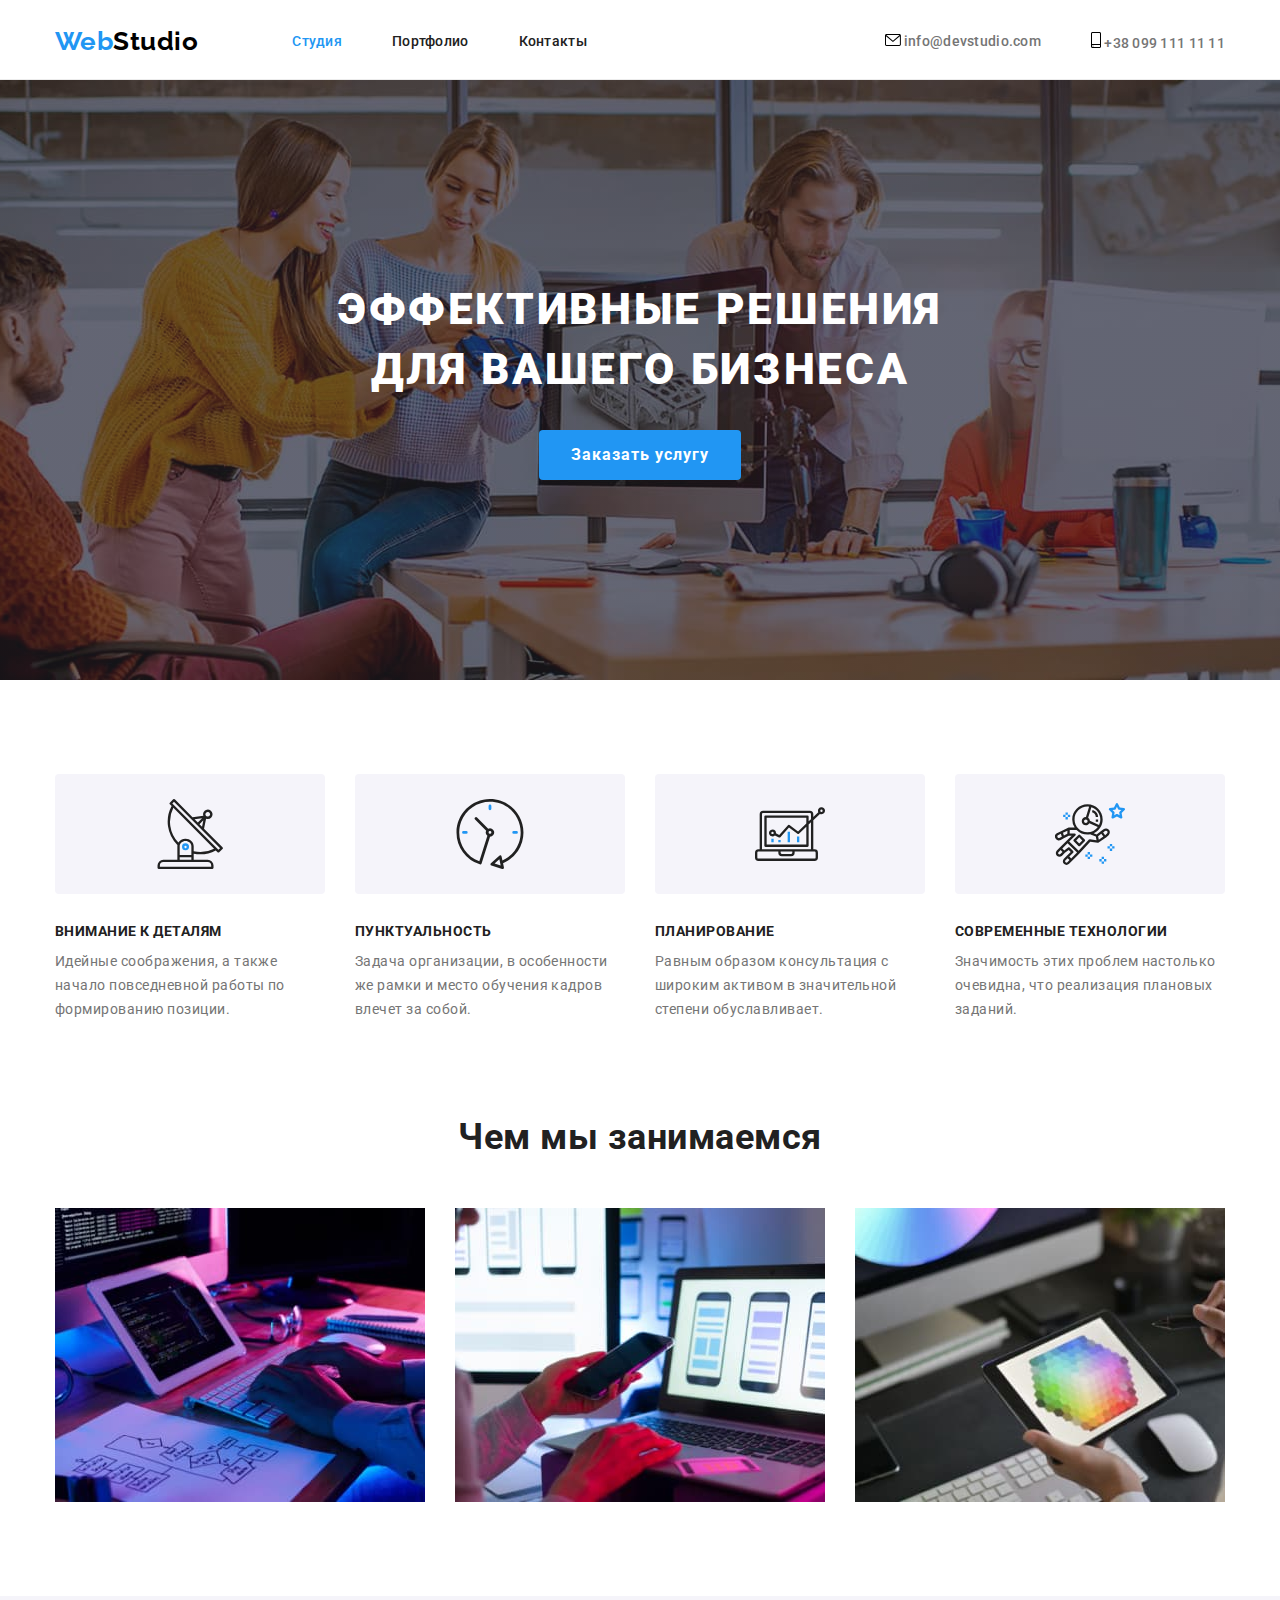
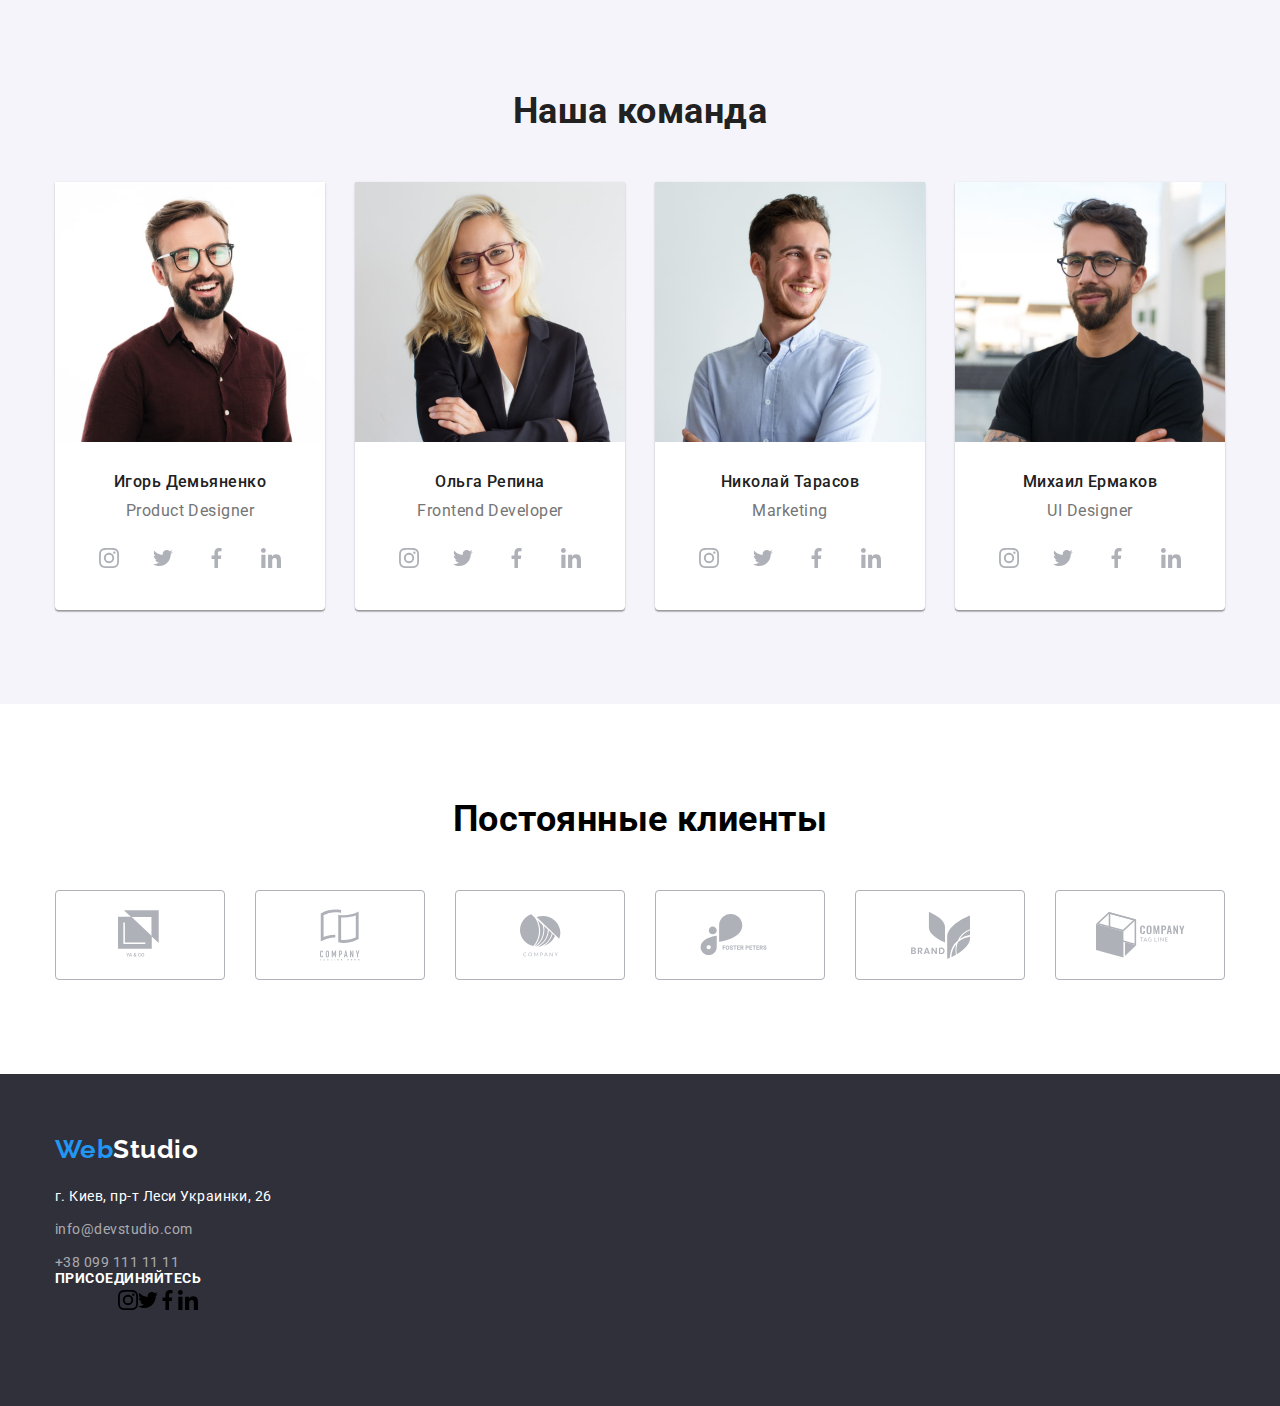
==== commit d14190b4: "added client links and links iin footer" ====
--- a/index.html
+++ b/index.html
@@ -152,11 +152,6 @@
                                 </a>
                             </li>
                         </ul>
-                        <!-- <button>
-                            <svg class="icons icon-linkedin" width="20" height="20">
-                                <use href="./images/all-svg-icons.svg#icon-linkedin"></use>
-                            </svg>
-                        </button> -->
                     </li>
                     <li class="item">
                         <img src="./images/olha.jpg" alt="Ольга Репина" width="270">
@@ -276,12 +271,48 @@
             <div class="container">
                 <h2 class="clients-title">Постоянные клиенты</h2>
                 <ul class="clients-list">
-                    <li class="item"></li>
-                    <li class="item"></li>
-                    <li class="item"></li>
-                    <li class="item"></li>
-                    <li class="item"></li>
-                    <li class="item"></li>
+                    <li class="item">
+                        <a href="">
+                            <svg class="" width="45" height="50">
+                                <use href="./images/all-svg-icons.svg#icon-company-1">
+                            </svg>
+                        </a>
+                    </li>
+                    <li class="item">
+                        <a href="">
+                            <svg class="" width="40" height="52">
+                                <use href="./images/all-svg-icons.svg#icon-company-2">
+                            </svg>
+                        </a>
+                    </li>
+                    <li class="item">
+                        <a href="">
+                            <svg class="" width="41" height="43">
+                                <use href="./images/all-svg-icons.svg#icon-company-3">
+                            </svg>
+                        </a>
+                    </li>
+                    <li class="item">
+                        <a href="">
+                            <svg class="" width="80" height="42">
+                                <use href="./images/all-svg-icons.svg#icon-company-4">
+                            </svg>
+                        </a>
+                    </li>
+                    <li class="item">
+                        <a href="">
+                            <svg class="" width="59" height="47">
+                                <use href="./images/all-svg-icons.svg#icon-company-5">
+                            </svg>
+                        </a>
+                    </li>
+                    <li class="item">
+                        <a href="">
+                            <svg class="" width="89" height="46">
+                                <use href="./images/all-svg-icons.svg#icon-company-6">
+                            </svg>
+                        </a>
+                    </li>
                 </ul>
             </div>
         </section>
@@ -303,6 +334,39 @@
                     </li>
                 </ul>
             </address>
+            <div class="social-links-footer">
+                <h2 class="title">Присоединяйтесь</h2>
+                <ul class="links-list">
+                    <li>
+                        <a href="">
+                            <svg class="icon-instagram" width="20" height="20">
+                                <use href="./images/all-svg-icons.svg#icon-instagram">
+                            </svg>
+                        </a>
+                    </li>
+                    <li>
+                        <a href="">
+                            <svg class="icon-twitter" width="20" height="20">
+                                <use href="./images/all-svg-icons.svg#icon-twitter">
+                            </svg>
+                        </a>
+                    </li>
+                    <li>
+                        <a href="">
+                            <svg class="icon-facebook" width="20" height="20">
+                                <use href="./images/all-svg-icons.svg#icon-facebook">
+                            </svg>
+                        </a>
+                    </li>
+                    <li>
+                        <a href="">
+                            <svg class="icon-linkedin" width="20" height="20">
+                                <use href="./images/all-svg-icons.svg#icon-linkedin">
+                            </svg>
+                        </a>
+                    </li>
+                </ul>
+            </div>
         </div>
     </footer>
 </body>
--- a/css/style.css
+++ b/css/style.css
@@ -345,13 +345,12 @@
   margin-top: 10px;
 }
 
-.social-links {
+.team-cards .social-links {
   width: 206px;
   height: 44px;
   margin-top: 16px;
   margin-right: auto;
   margin-left: auto;
-  /* outline: 1px solid black; */
 }
 
 /* Клієнти */
@@ -368,14 +367,23 @@
 .clients-list {
   display: flex;
   justify-content: space-between;
-  height: 90px;
-  outline: 1px solid black;
-}
-
-.clients-list .item {
+}
+
+
+.clients-list a {
   width: 170px;
   height: 90px;
-  outline: 1px solid black;
+  display: flex;
+  justify-content: center;
+  align-items: center;
+  border: 1px solid #AFB1B8;
+  border-radius: 4px;
+  fill: #afb1b8;
+}
+
+.clients-list a:hover {
+  fill: var(--blue-color);
+  border-color: var(--blue-color);
 }
 
 /* footer */
@@ -413,9 +421,28 @@
   margin-top: 9px;
 }
 
+/* social-links-footer */
+
+.social-links-footer {
+  width: 206px;
+  height: 80px;
+}
+
+.social-links-footer .title {
+  color: #fff;
+  font-size: 14px;
+  line-height: 1.72;
+  text-transform: uppercase;
+}
+
+.social-links-footer .links-list {
+  display: flex;
+  justify-content: center;
+  align-items: center;
+}
+
 /* Портфоліо */
 .portfolio-container {
-  /* min-height: 1360px; */
   padding-top: 94px;
   padding-bottom: 94px;
 }
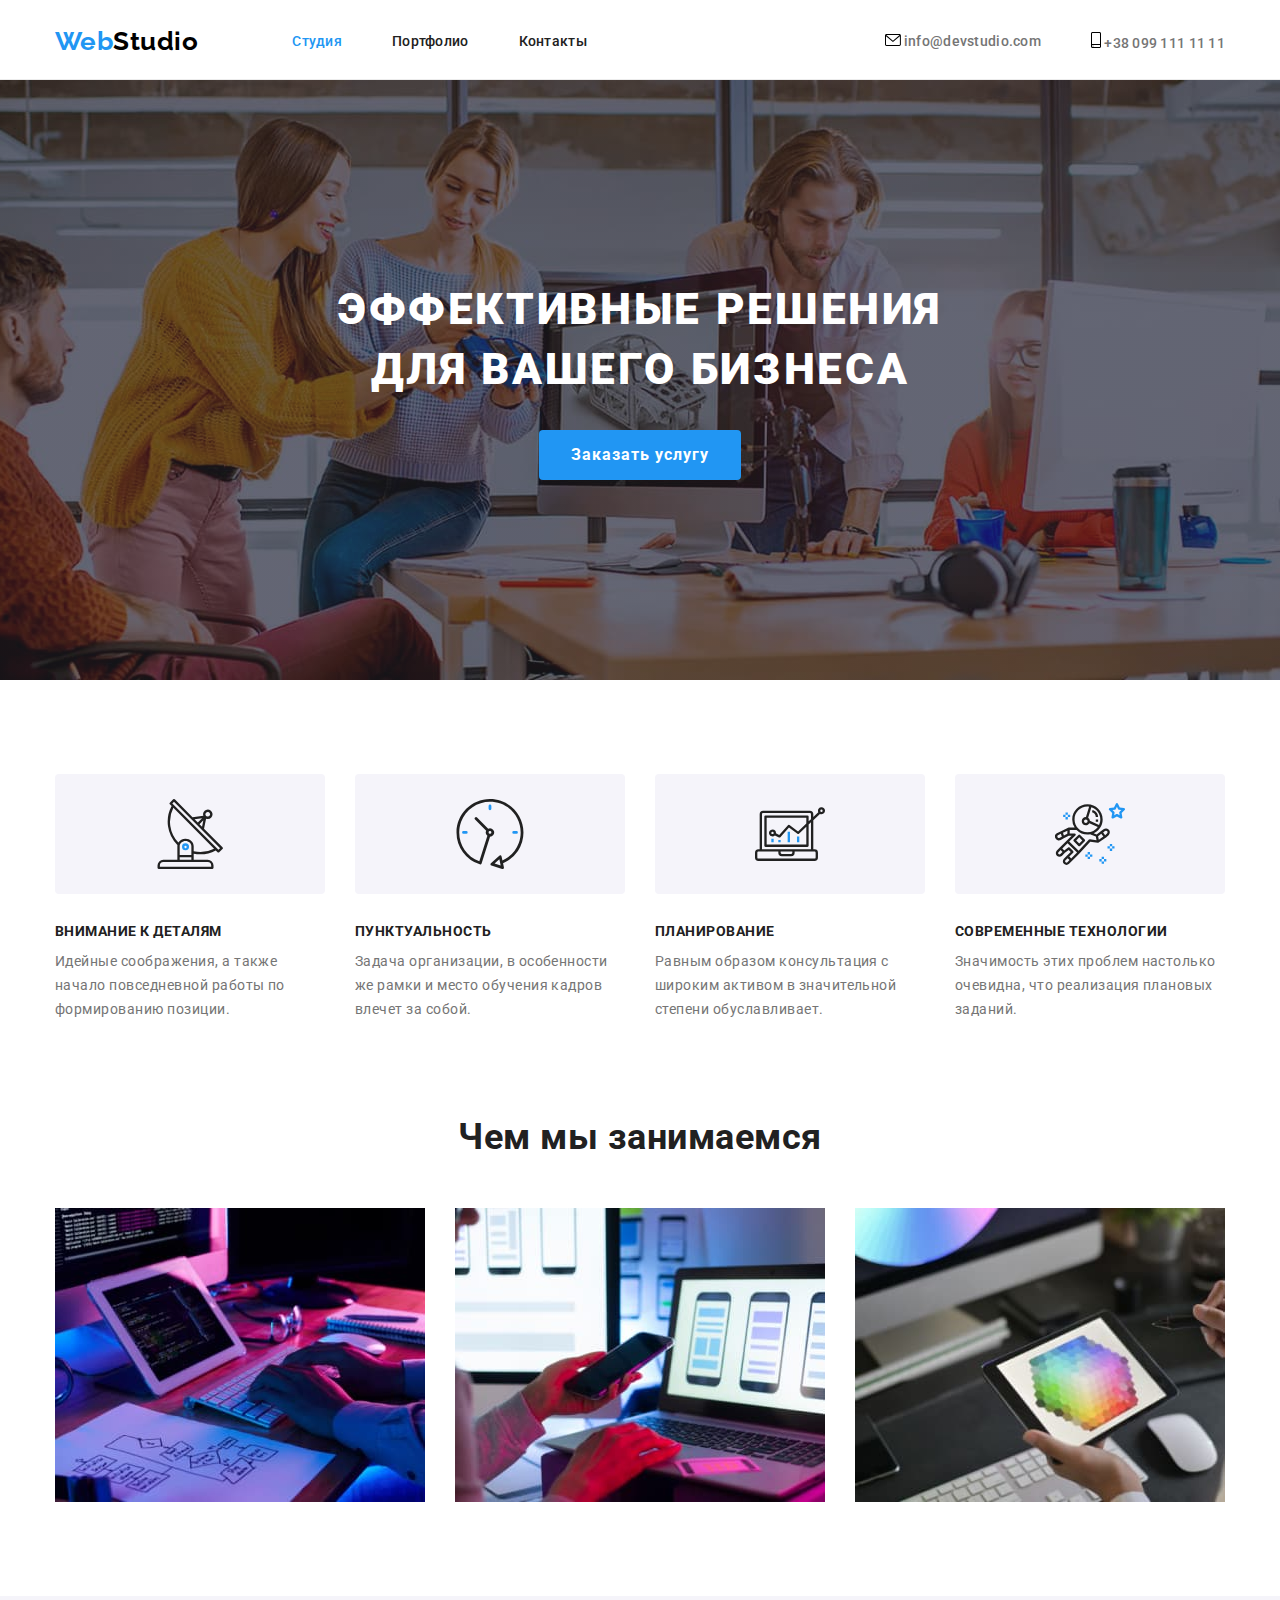
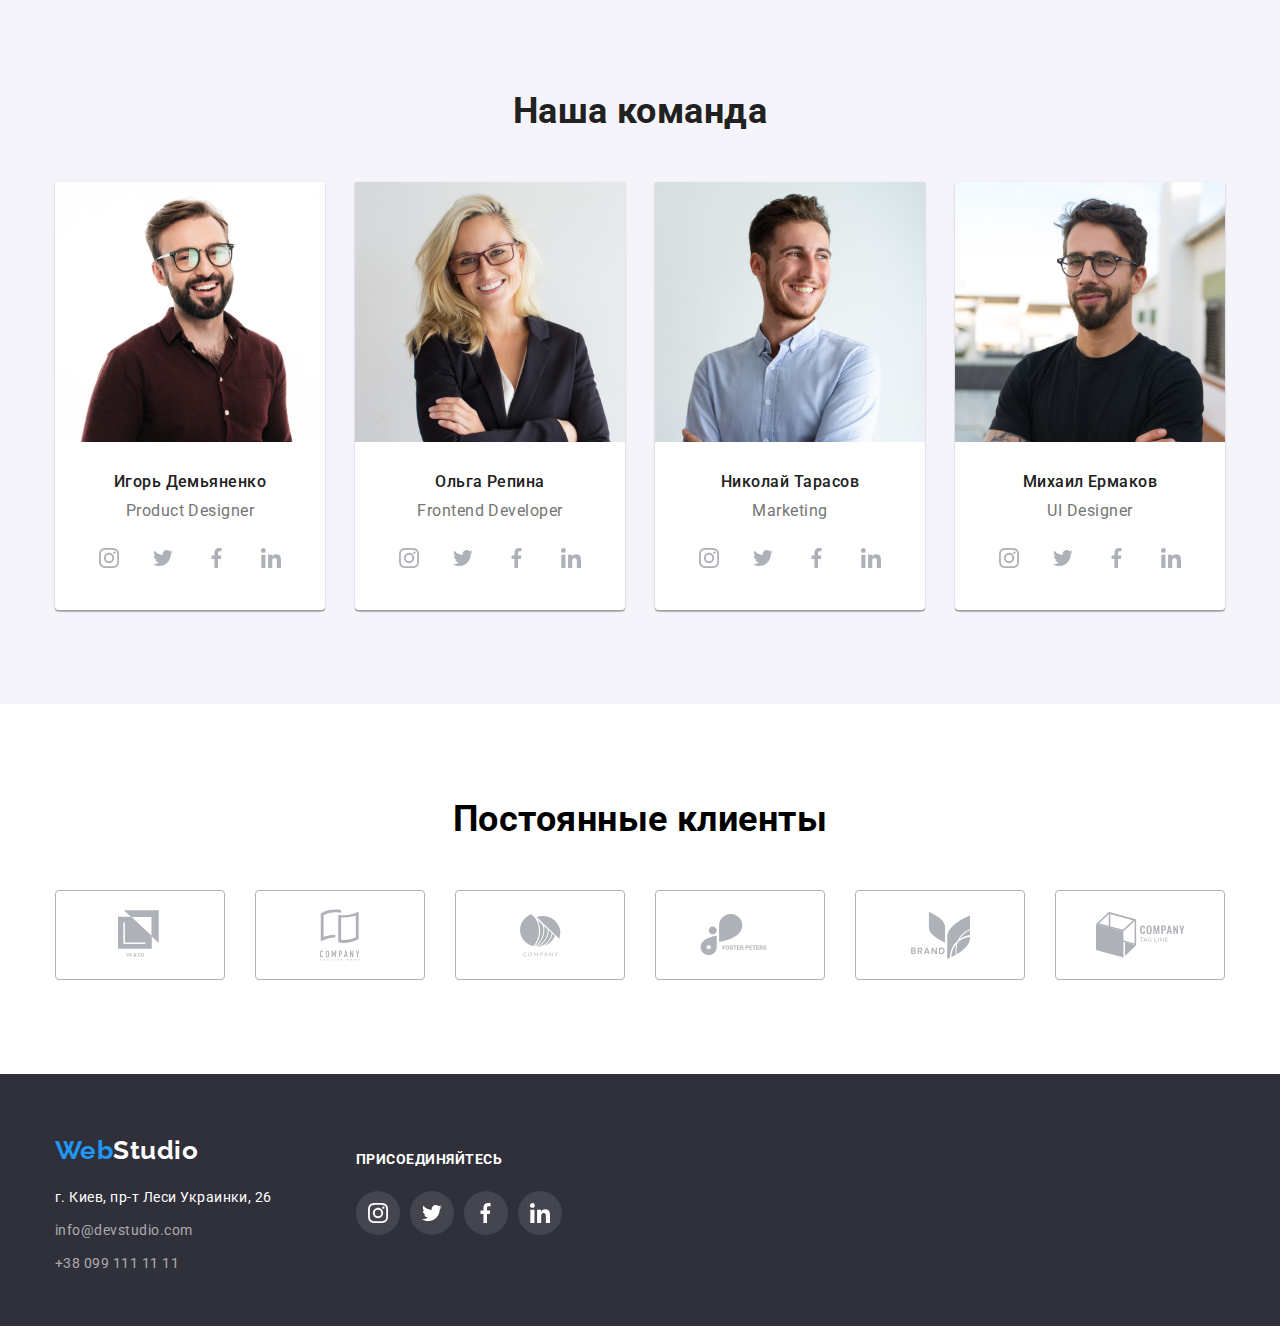
==== commit f2e8d6b5: "added social links in footer" ====
--- a/index.html
+++ b/index.html
@@ -320,20 +320,22 @@
     <!-- Футер -->
     <footer class="footer">
         <div class="container">
-            <a class="logo" href="./index.html">Web<span class="logo-studio-footer">Studio</span></a>
-            <address>
-                <ul class="address-list">
-                    <li class="item">
-                        <p class="location">г. Киев, пр-т Леси Украинки, 26</p>
-                    </li>
-                    <li class="item">
-                        <a class="contacts-footer" href="mailto:info@example.com">info@devstudio.com</a>
-                    </li>
-                    <li class="item">
-                        <a class="contacts-footer" href="tel:+380991111111">+38 099 111 11 11</a>
-                    </li>
-                </ul>
-            </address>
+            <div class="foorer-all-contacts">
+                <a class="logo" href="./index.html">Web<span class="logo-studio-footer">Studio</span></a>
+                <address>
+                    <ul class="address-list">
+                        <li class="item">
+                            <p class="location">г. Киев, пр-т Леси Украинки, 26</p>
+                        </li>
+                        <li class="item">
+                            <a class="contacts-footer" href="mailto:info@example.com">info@devstudio.com</a>
+                        </li>
+                        <li class="item">
+                            <a class="contacts-footer" href="tel:+380991111111">+38 099 111 11 11</a>
+                        </li>
+                    </ul>
+                </address>
+            </div>
             <div class="social-links-footer">
                 <h2 class="title">Присоединяйтесь</h2>
                 <ul class="links-list">
--- a/css/style.css
+++ b/css/style.css
@@ -369,14 +369,13 @@
   justify-content: space-between;
 }
 
-
 .clients-list a {
   width: 170px;
   height: 90px;
   display: flex;
   justify-content: center;
   align-items: center;
-  border: 1px solid #AFB1B8;
+  border: 1px solid #afb1b8;
   border-radius: 4px;
   fill: #afb1b8;
 }
@@ -387,10 +386,40 @@
 }
 
 /* footer */
-footer {
-  min-height: 252px;
-  padding-top: 60px;
-  padding-bottom: 60px;
+.footer .container {
+  display: flex;
+}
+
+.footer {
+  border: 1px solid transparent;
+  height: 252px;
+}
+
+.foorer-all-contacts {
+  margin-top: 60px;
+  margin-bottom: 60px;
+}
+.social-links-footer {
+  width: 206px;
+  height: 80px;
+  margin-left: 70px;
+  margin-top: 72px;
+  margin-bottom: 100px;
+}
+
+.social-links-footer a {
+  display: flex;
+  justify-content: center;
+  align-items: center;
+  width: 44px;
+  height: 44px;
+  border-radius: 50%;
+  background-color: rgba(255, 255, 255, 0.1);
+  fill: #fff;
+}
+
+.social-links-footer a:hover {
+  background-color: var(--blue-color);
 }
 
 .location {
@@ -422,7 +451,6 @@
 }
 
 /* social-links-footer */
-
 .social-links-footer {
   width: 206px;
   height: 80px;
@@ -433,11 +461,12 @@
   font-size: 14px;
   line-height: 1.72;
   text-transform: uppercase;
+  margin-bottom: 20px;
 }
 
 .social-links-footer .links-list {
   display: flex;
-  justify-content: center;
+  justify-content: space-between;
   align-items: center;
 }
 
@@ -567,10 +596,6 @@
   fill: #afb1b8;
 }
 
-.icons:hover {
-  fill: #fff;
-}
-
 .social-links a:hover {
   background-color: var(--blue-color);
   fill: #fff;
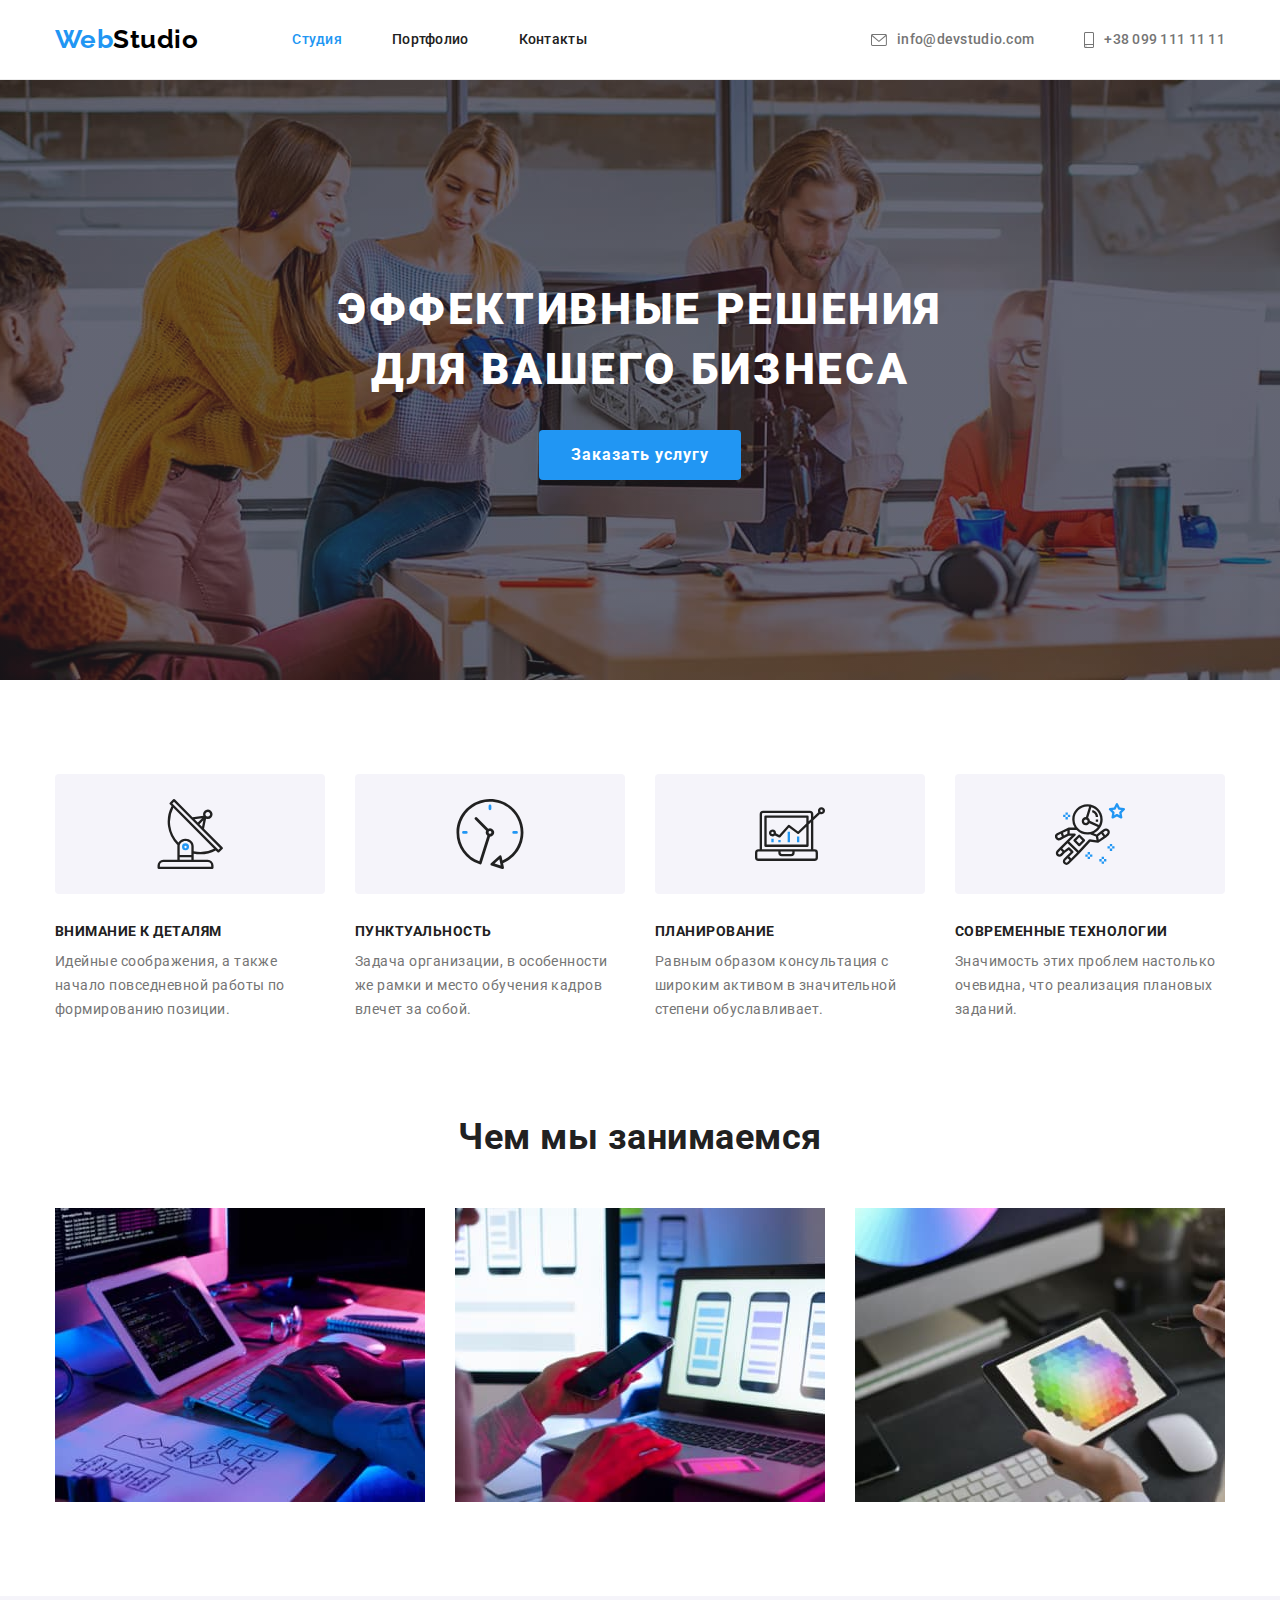
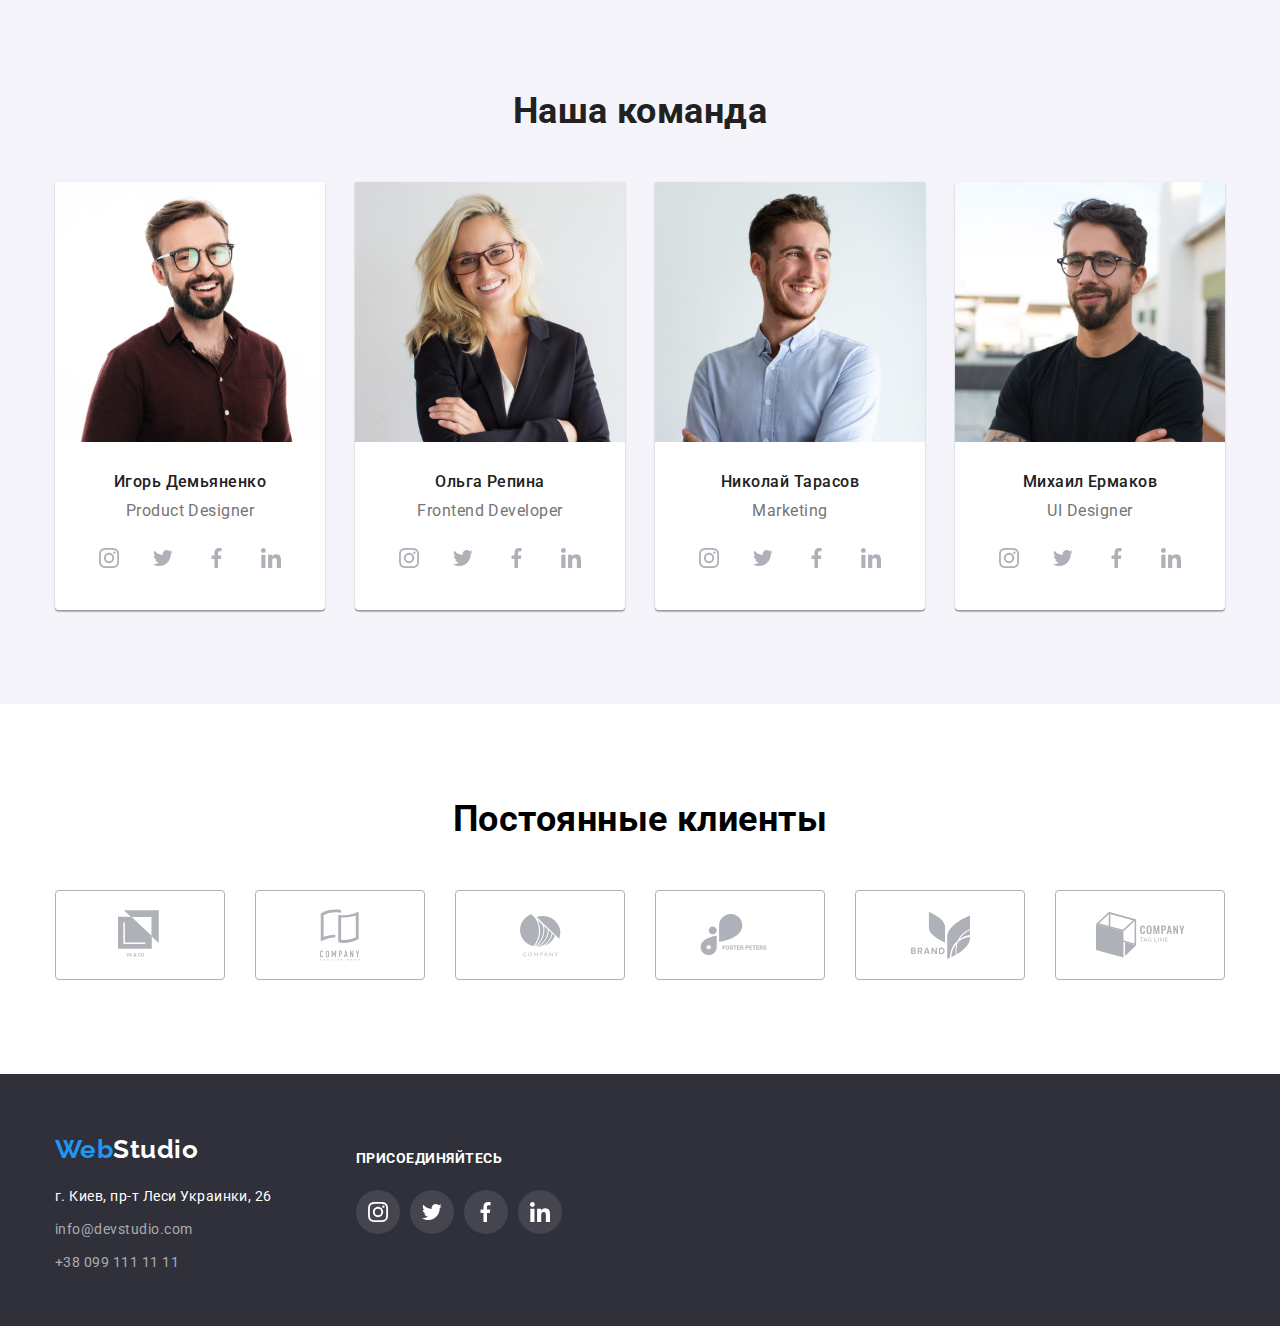
==== commit 0bb0cb18: "added social-links in description" ====
--- a/index.html
+++ b/index.html
@@ -121,148 +121,148 @@
                         <div class="description">
                             <h3 class="team-name">Игорь Демьяненко</h3>
                             <p class="team-employee">Product Designer</p>
-                        </div>
-                        <ul class="social-links">
-                            <li>
-                                <a class="qwerty" href="">
-                                    <svg class="icons icon-instagram" width="20" height="20">
-                                        <use href="./images/all-svg-icons.svg#icon-instagram"></use>
-                                    </svg>
-                                </a>
-                            </li>
-                            <li>
-                                <a href="">
-                                    <svg class="icons icon-twitter" width="20" height="20">
-                                        <use href="./images/all-svg-icons.svg#icon-twitter"></use>
-                                    </svg>
-                                </a>
-                            </li>
-                            <li>
-                                <a href="">
-                                    <svg class="icons icon-facebook" width="20" height="20">
-                                        <use href="./images/all-svg-icons.svg#icon-facebook"></use>
-                                    </svg>
-                                </a>
-                            </li>
-                            <li>
-                                <a href="">
-                                    <svg class="icons icon-linkedin" width="20" height="20">
-                                        <use href="./images/all-svg-icons.svg#icon-linkedin"></use>
-                                    </svg>
-                                </a>
-                            </li>
-                        </ul>
+                            <ul class="social-links">
+                                <li>
+                                    <a class="qwerty" href="">
+                                        <svg class="icons icon-instagram" width="20" height="20">
+                                            <use href="./images/all-svg-icons.svg#icon-instagram"></use>
+                                        </svg>
+                                    </a>
+                                </li>
+                                <li>
+                                    <a href="">
+                                        <svg class="icons icon-twitter" width="20" height="20">
+                                            <use href="./images/all-svg-icons.svg#icon-twitter"></use>
+                                        </svg>
+                                    </a>
+                                </li>
+                                <li>
+                                    <a href="">
+                                        <svg class="icons icon-facebook" width="20" height="20">
+                                            <use href="./images/all-svg-icons.svg#icon-facebook"></use>
+                                        </svg>
+                                    </a>
+                                </li>
+                                <li>
+                                    <a href="">
+                                        <svg class="icons icon-linkedin" width="20" height="20">
+                                            <use href="./images/all-svg-icons.svg#icon-linkedin"></use>
+                                        </svg>
+                                    </a>
+                                </li>
+                            </ul>
+                        </div>
                     </li>
                     <li class="item">
                         <img src="./images/olha.jpg" alt="Ольга Репина" width="270">
                         <div class="description">
                             <h3 class="team-name">Ольга Репина</h3>
                             <p class="team-employee">Frontend Developer</p>
-                        </div>
-                        <ul class="social-links">
-                            <li>
-                                <a href="">
-                                    <svg class="icon-instagram" width="20" height="20">
-                                        <use href="./images/all-svg-icons.svg#icon-instagram">
-                                    </svg>
-                                </a>
-                            </li>
-                            <li>
-                                <a href="">
-                                    <svg class="icon-twitter" width="20" height="20">
-                                        <use href="./images/all-svg-icons.svg#icon-twitter">
-                                    </svg>
-                                </a>
-                            </li>
-                            <li>
-                                <a href="">
-                                    <svg class="icon-facebook" width="20" height="20">
-                                        <use href="./images/all-svg-icons.svg#icon-facebook">
-                                    </svg>
-                                </a>
-                            </li>
-                            <li>
-                                <a href="">
-                                    <svg class="icon-linkedin" width="20" height="20">
-                                        <use href="./images/all-svg-icons.svg#icon-linkedin">
-                                    </svg>
-                                </a>
-                            </li>
-                        </ul>
+                            <ul class="social-links">
+                                <li>
+                                    <a href="">
+                                        <svg class="icon-instagram" width="20" height="20">
+                                            <use href="./images/all-svg-icons.svg#icon-instagram">
+                                        </svg>
+                                    </a>
+                                </li>
+                                <li>
+                                    <a href="">
+                                        <svg class="icon-twitter" width="20" height="20">
+                                            <use href="./images/all-svg-icons.svg#icon-twitter">
+                                        </svg>
+                                    </a>
+                                </li>
+                                <li>
+                                    <a href="">
+                                        <svg class="icon-facebook" width="20" height="20">
+                                            <use href="./images/all-svg-icons.svg#icon-facebook">
+                                        </svg>
+                                    </a>
+                                </li>
+                                <li>
+                                    <a href="">
+                                        <svg class="icon-linkedin" width="20" height="20">
+                                            <use href="./images/all-svg-icons.svg#icon-linkedin">
+                                        </svg>
+                                    </a>
+                                </li>
+                            </ul>
+                        </div>
                     </li>
                     <li class="item">
                         <img src="./images/nikolay.jpg" alt="Николай Тарасов" width="270">
                         <div class="description">
                             <h3 class="team-name">Николай Тарасов</h3>
                             <p class="team-employee">Marketing</p>
-                        </div>
-                        <ul class="social-links">
-                            <li>
-                                <a href="">
-                                    <svg class="icon-instagram" width="20" height="20">
-                                        <use href="./images/all-svg-icons.svg#icon-instagram">
-                                    </svg>
-                                </a>
-                            </li>
-                            <li>
-                                <a href="">
-                                    <svg class="icon-twitter" width="20" height="20">
-                                        <use href="./images/all-svg-icons.svg#icon-twitter">
-                                    </svg>
-                                </a>
-                            </li>
-                            <li>
-                                <a href="">
-                                    <svg class="icon-facebook" width="20" height="20">
-                                        <use href="./images/all-svg-icons.svg#icon-facebook">
-                                    </svg>
-                                </a>
-                            </li>
-                            <li>
-                                <a href="">
-                                    <svg class="icon-linkedin" width="20" height="20">
-                                        <use href="./images/all-svg-icons.svg#icon-linkedin">
-                                    </svg>
-                                </a>
-                            </li>
-                        </ul>
+                            <ul class="social-links">
+                                <li>
+                                    <a href="">
+                                        <svg class="icon-instagram" width="20" height="20">
+                                            <use href="./images/all-svg-icons.svg#icon-instagram">
+                                        </svg>
+                                    </a>
+                                </li>
+                                <li>
+                                    <a href="">
+                                        <svg class="icon-twitter" width="20" height="20">
+                                            <use href="./images/all-svg-icons.svg#icon-twitter">
+                                        </svg>
+                                    </a>
+                                </li>
+                                <li>
+                                    <a href="">
+                                        <svg class="icon-facebook" width="20" height="20">
+                                            <use href="./images/all-svg-icons.svg#icon-facebook">
+                                        </svg>
+                                    </a>
+                                </li>
+                                <li>
+                                    <a href="">
+                                        <svg class="icon-linkedin" width="20" height="20">
+                                            <use href="./images/all-svg-icons.svg#icon-linkedin">
+                                        </svg>
+                                    </a>
+                                </li>
+                            </ul>
+                        </div>
                     </li>
                     <li class="item">
                         <img src="./images/mikhail.jpg" alt="Михаил Ермаков" width="270">
                         <div class="description">
                             <h3 class="team-name">Михаил Ермаков</h3>
                             <p class="team-employee">UI Designer</p>
-                        </div>
-                        <ul class="social-links">
-                            <li>
-                                <a href="">
-                                    <svg class="icon-instagram" width="20" height="20">
-                                        <use href="./images/all-svg-icons.svg#icon-instagram">
-                                    </svg>
-                                </a>
-                            </li>
-                            <li>
-                                <a href="">
-                                    <svg class="icon-twitter" width="20" height="20">
-                                        <use href="./images/all-svg-icons.svg#icon-twitter">
-                                    </svg>
-                                </a>
-                            </li>
-                            <li>
-                                <a href="">
-                                    <svg class="icon-facebook" width="20" height="20">
-                                        <use href="./images/all-svg-icons.svg#icon-facebook">
-                                    </svg>
-                                </a>
-                            </li>
-                            <li>
-                                <a href="">
-                                    <svg class="icon-linkedin" width="20" height="20">
-                                        <use href="./images/all-svg-icons.svg#icon-linkedin">
-                                    </svg>
-                                </a>
-                            </li>
-                        </ul>
+                            <ul class="social-links">
+                                <li>
+                                    <a href="">
+                                        <svg class="icon-instagram" width="20" height="20">
+                                            <use href="./images/all-svg-icons.svg#icon-instagram">
+                                        </svg>
+                                    </a>
+                                </li>
+                                <li>
+                                    <a href="">
+                                        <svg class="icon-twitter" width="20" height="20">
+                                            <use href="./images/all-svg-icons.svg#icon-twitter">
+                                        </svg>
+                                    </a>
+                                </li>
+                                <li>
+                                    <a href="">
+                                        <svg class="icon-facebook" width="20" height="20">
+                                            <use href="./images/all-svg-icons.svg#icon-facebook">
+                                        </svg>
+                                    </a>
+                                </li>
+                                <li>
+                                    <a href="">
+                                        <svg class="icon-linkedin" width="20" height="20">
+                                            <use href="./images/all-svg-icons.svg#icon-linkedin">
+                                        </svg>
+                                    </a>
+                                </li>
+                            </ul>
+                        </div>
                     </li>
                 </ul>
             </div>
--- a/css/style.css
+++ b/css/style.css
@@ -110,9 +110,9 @@
   border-bottom: 1px solid #ececec;
 }
 
-.header .container {
+/* .header .container {
   text-align: center;
-}
+} */
 
 /* nav, titles, team-names, buttons */
 .nav-link,
@@ -138,6 +138,25 @@
   padding-bottom: 32px;
 }
 
+.contacts-header {
+  display: flex;
+  justify-content: space-between;
+  align-items: center;
+  fill: var(--text-color);
+}
+
+/* Icons in contacts in header*/
+.contacts .item {
+  display: flex;
+  justify-content: center;
+  align-items: center;
+}
+
+.icon-letter,
+.icon-smartphone {
+  margin-right: 10px;
+}
+
 /* nav */
 .nav {
   align-items: center;
@@ -163,6 +182,7 @@
 .contacts-header:hover,
 .contacts-header:focus {
   color: var(--blue-color);
+  fill: var(--blue-color);
 }
 
 .contacts-header,
@@ -181,7 +201,7 @@
   display: flex;
   text-align: center;
   height: 600px;
-  max-width: 1600px;
+  width: 100%;
   margin-right: auto;
   margin-left: auto;
   padding-top: 200px;
@@ -241,9 +261,9 @@
   color: white;
 }
 
-/* Преимущества */
-
-/* Прихований заголовок-універсальний */
+/* Benefits */
+
+/* Hidden title - universal */
 .visually-hidden {
   position: absolute;
   width: 1px;
@@ -279,6 +299,18 @@
   line-height: 1.71;
 }
 
+/* Icons in benefits */
+.icon-background {
+  width: 270px;
+  height: 120px;
+  background-color: #f5f4fa;
+  border-radius: 4px;
+  margin-bottom: 30px;
+  display: flex;
+  justify-content: center;
+  align-items: center;
+}
+
 /* title - Чем мы занимаемся, Наша команда*/
 .our-work {
   text-align: center;
@@ -300,7 +332,7 @@
   line-height: 1.17;
 }
 
-/* Команда */
+/* Team */
 .team {
   padding-top: 94px;
   padding-bottom: 94px;
@@ -321,7 +353,6 @@
   width: 270px;
   height: 428px;
   background-color: var(--white-color);
-  padding-bottom: 30px;
   box-shadow: 0px 1px 3px rgba(0, 0, 0, 0.12), 0px 1px 1px rgba(0, 0, 0, 0.14),
     0px 2px 1px rgba(0, 0, 0, 0.2);
   border-radius: 0px 0px 4px 4px;
@@ -329,7 +360,7 @@
 
 .team-cards .description {
   padding-top: 30px;
-  /* padding-bottom: 30px; */
+  padding-bottom: 30px;
 }
 
 .team-name {
@@ -353,6 +384,28 @@
   margin-left: auto;
 }
 
+/* Icons in team */
+.team .social-links {
+  display: flex;
+  align-items: center;
+  justify-content: space-between;
+}
+
+.social-links a {
+  display: flex;
+  justify-content: center;
+  align-items: center;
+  width: 44px;
+  height: 44px;
+  border-radius: 50%;
+  fill: #afb1b8;
+}
+
+.social-links a:hover {
+  background-color: var(--blue-color);
+  fill: #fff;
+}
+
 /* Клієнти */
 .clients {
   padding-top: 94px;
@@ -391,7 +444,6 @@
 }
 
 .footer {
-  border: 1px solid transparent;
   height: 252px;
 }
 
@@ -470,13 +522,13 @@
   align-items: center;
 }
 
-/* Портфоліо */
+/* Portfolio */
 .portfolio-container {
   padding-top: 94px;
   padding-bottom: 94px;
 }
 
-/* Кнопки */
+/* Buttons */
 .buttons {
   min-width: 611px;
   margin-bottom: 50px;
@@ -520,7 +572,7 @@
   box-shadow: 0px 4px 4px rgba(0, 0, 0, 0.25);
 }
 
-/* Заголовки карток */
+/* Cards title */
 .portfolio-cards h2 {
   color: var(--title-color);
   font-weight: 700;
@@ -529,7 +581,7 @@
   letter-spacing: 0.06em;
 }
 
-/* Типи карток */
+/* Cards type */
 .portfolio-cards p {
   color: var(--text-color);
   font-weight: 400;
@@ -557,46 +609,3 @@
   border-right: 1px solid #ececec;
   border-left: 1px solid #ececec;
 }
-
-/* Декоративні іконки */
-/* зробити як inline-svg, зробити div і туди фон*/
-/* .benefits .item::before, */
-
-/* Icons in contacts in header*/
-.contacts .item {
-  display: flex;
-  justify-content: center;
-  align-items: center;
-}
-
-/* Icons in benefits */
-.icon-background {
-  width: 270px;
-  height: 120px;
-  background-color: #f5f4fa;
-  border-radius: 4px;
-  padding: 0;
-  margin-bottom: 30px;
-  padding: 25px 100px;
-}
-
-.team .social-links {
-  display: flex;
-  align-items: center;
-  justify-content: space-between;
-}
-
-.social-links a {
-  display: flex;
-  justify-content: center;
-  align-items: center;
-  width: 44px;
-  height: 44px;
-  border-radius: 50%;
-  fill: #afb1b8;
-}
-
-.social-links a:hover {
-  background-color: var(--blue-color);
-  fill: #fff;
-}
